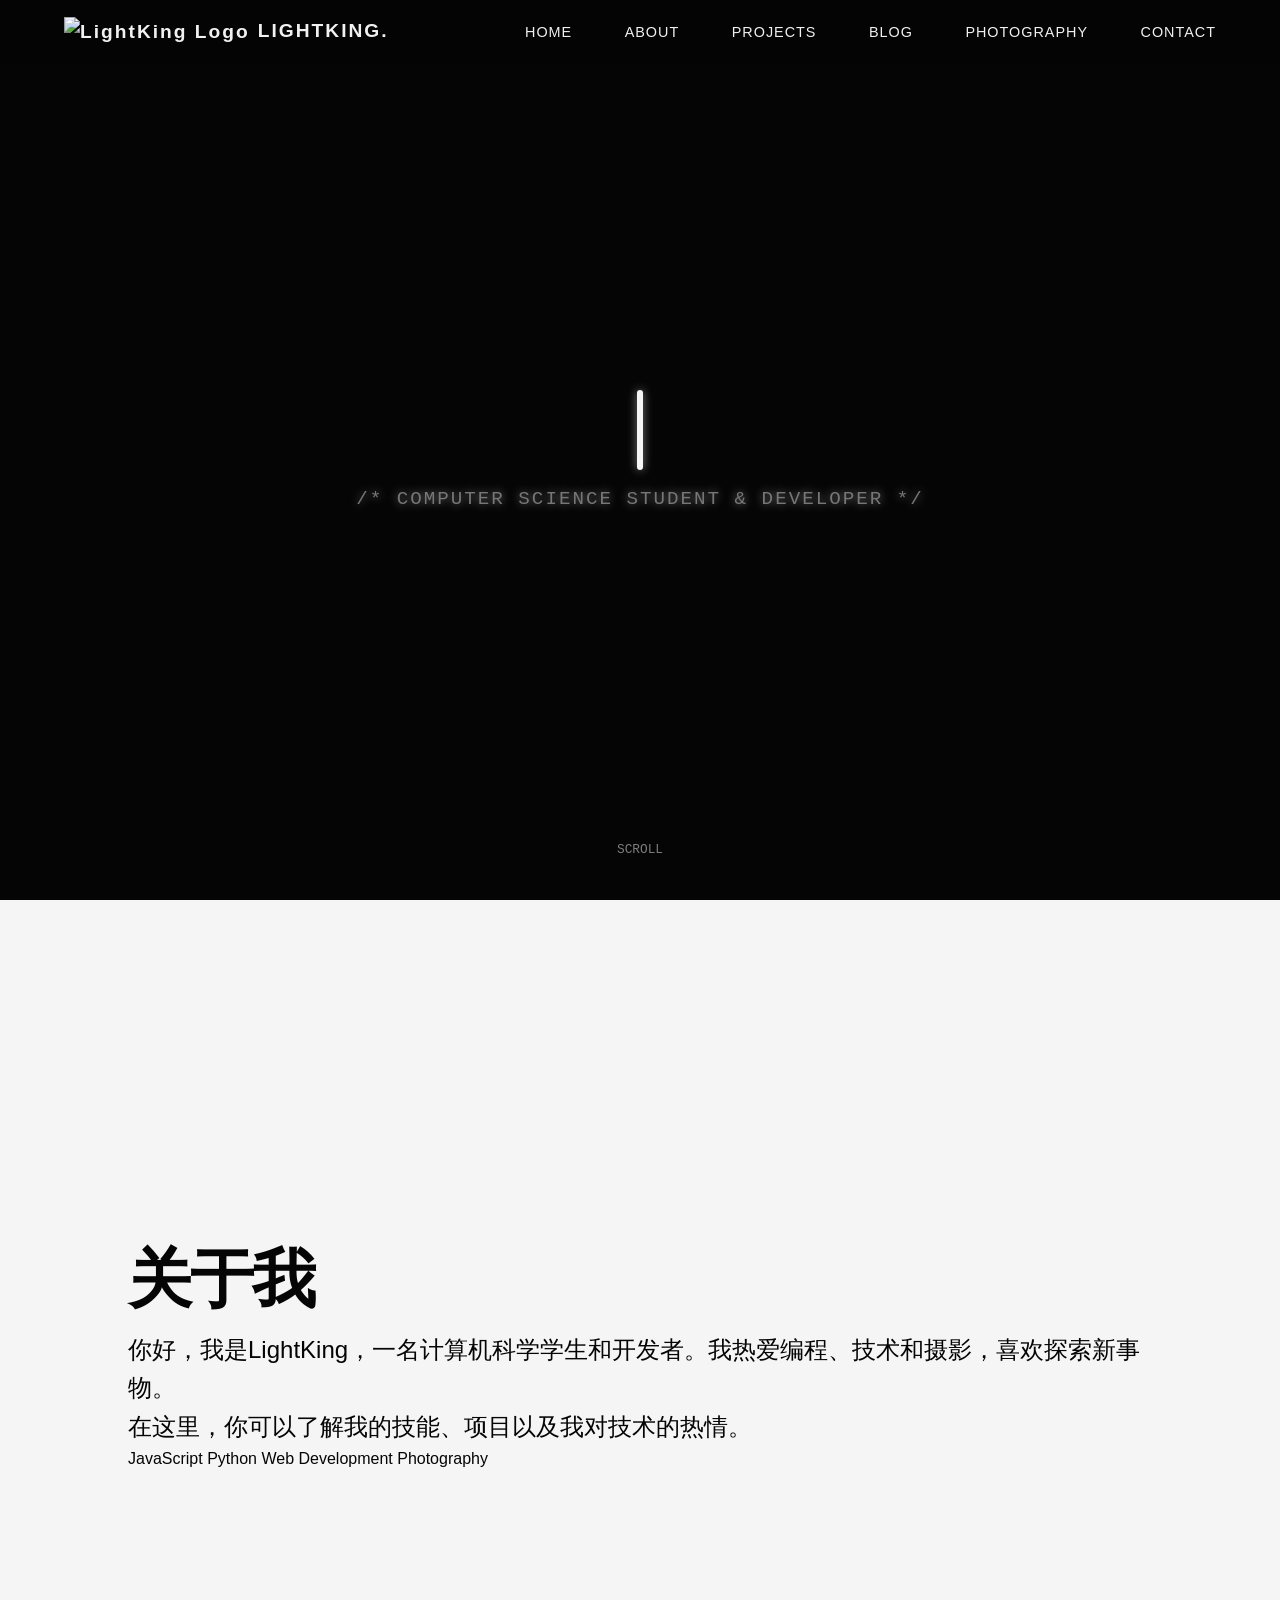
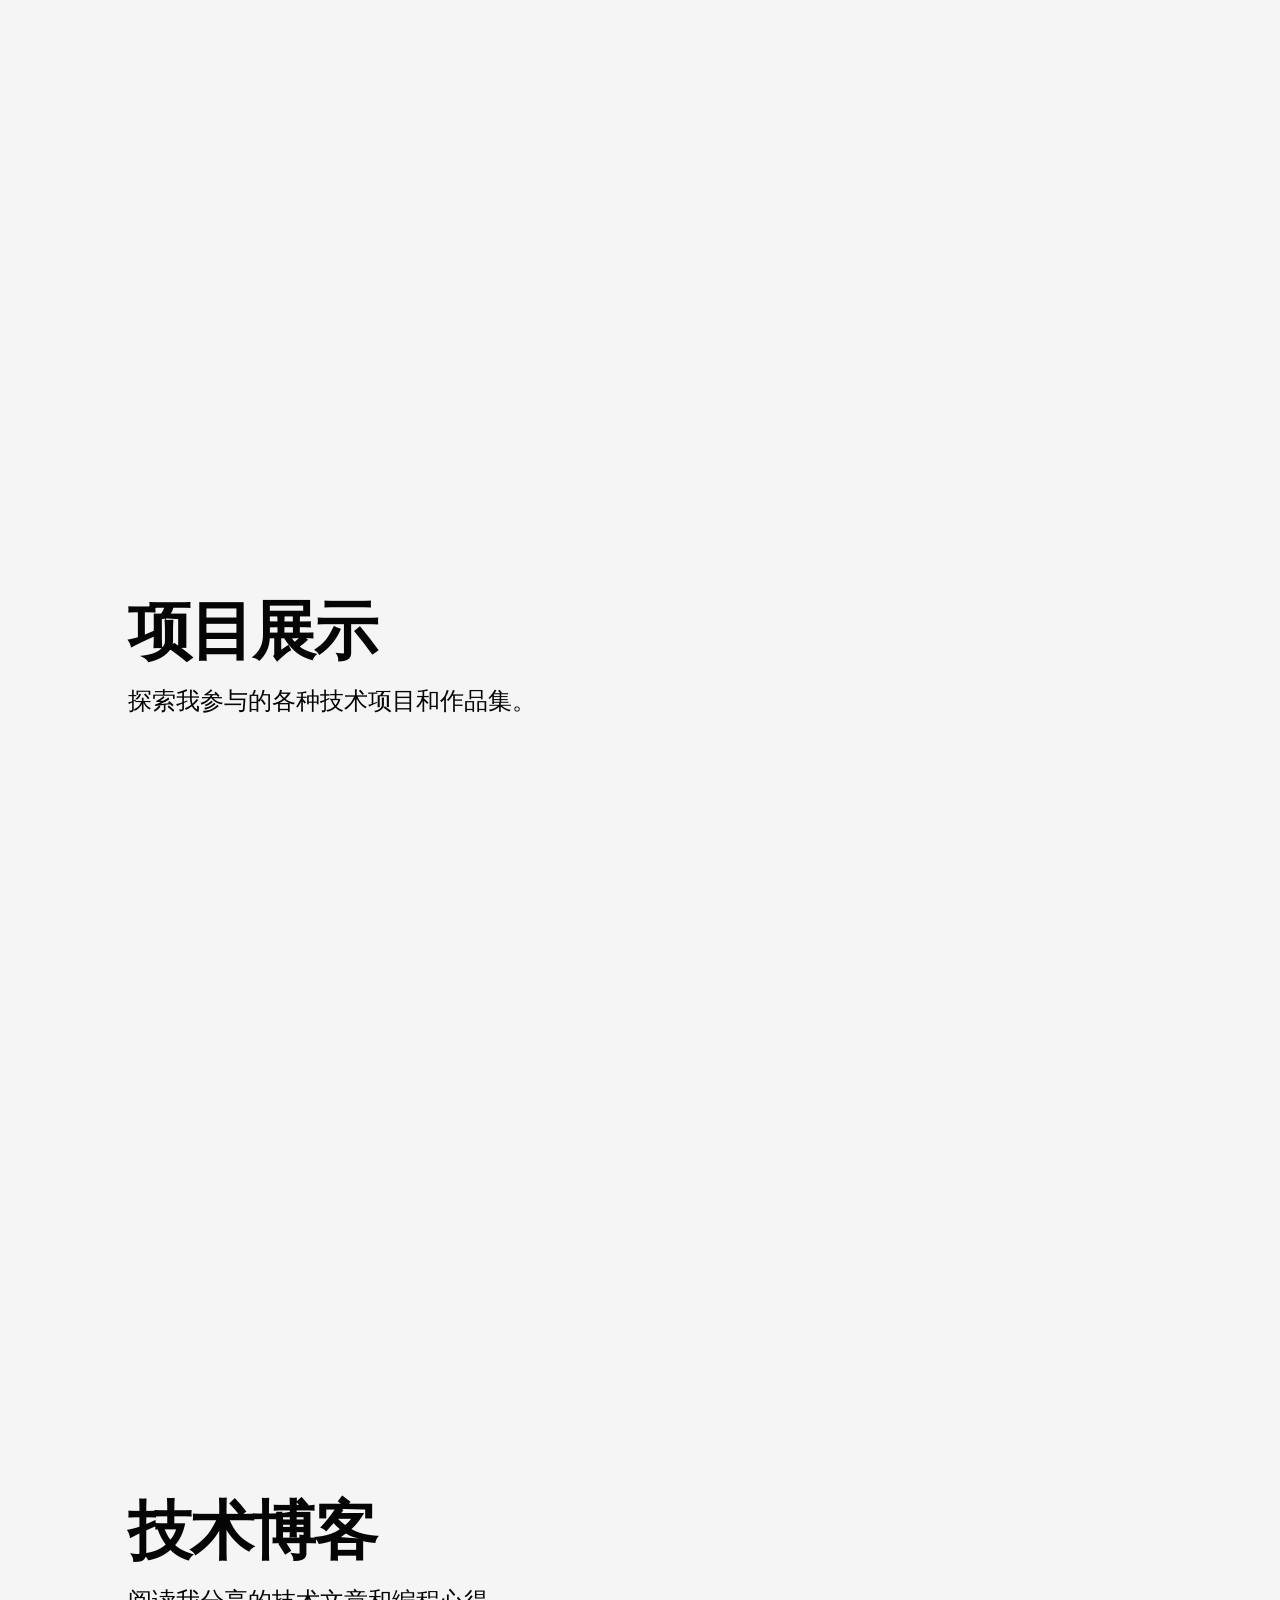
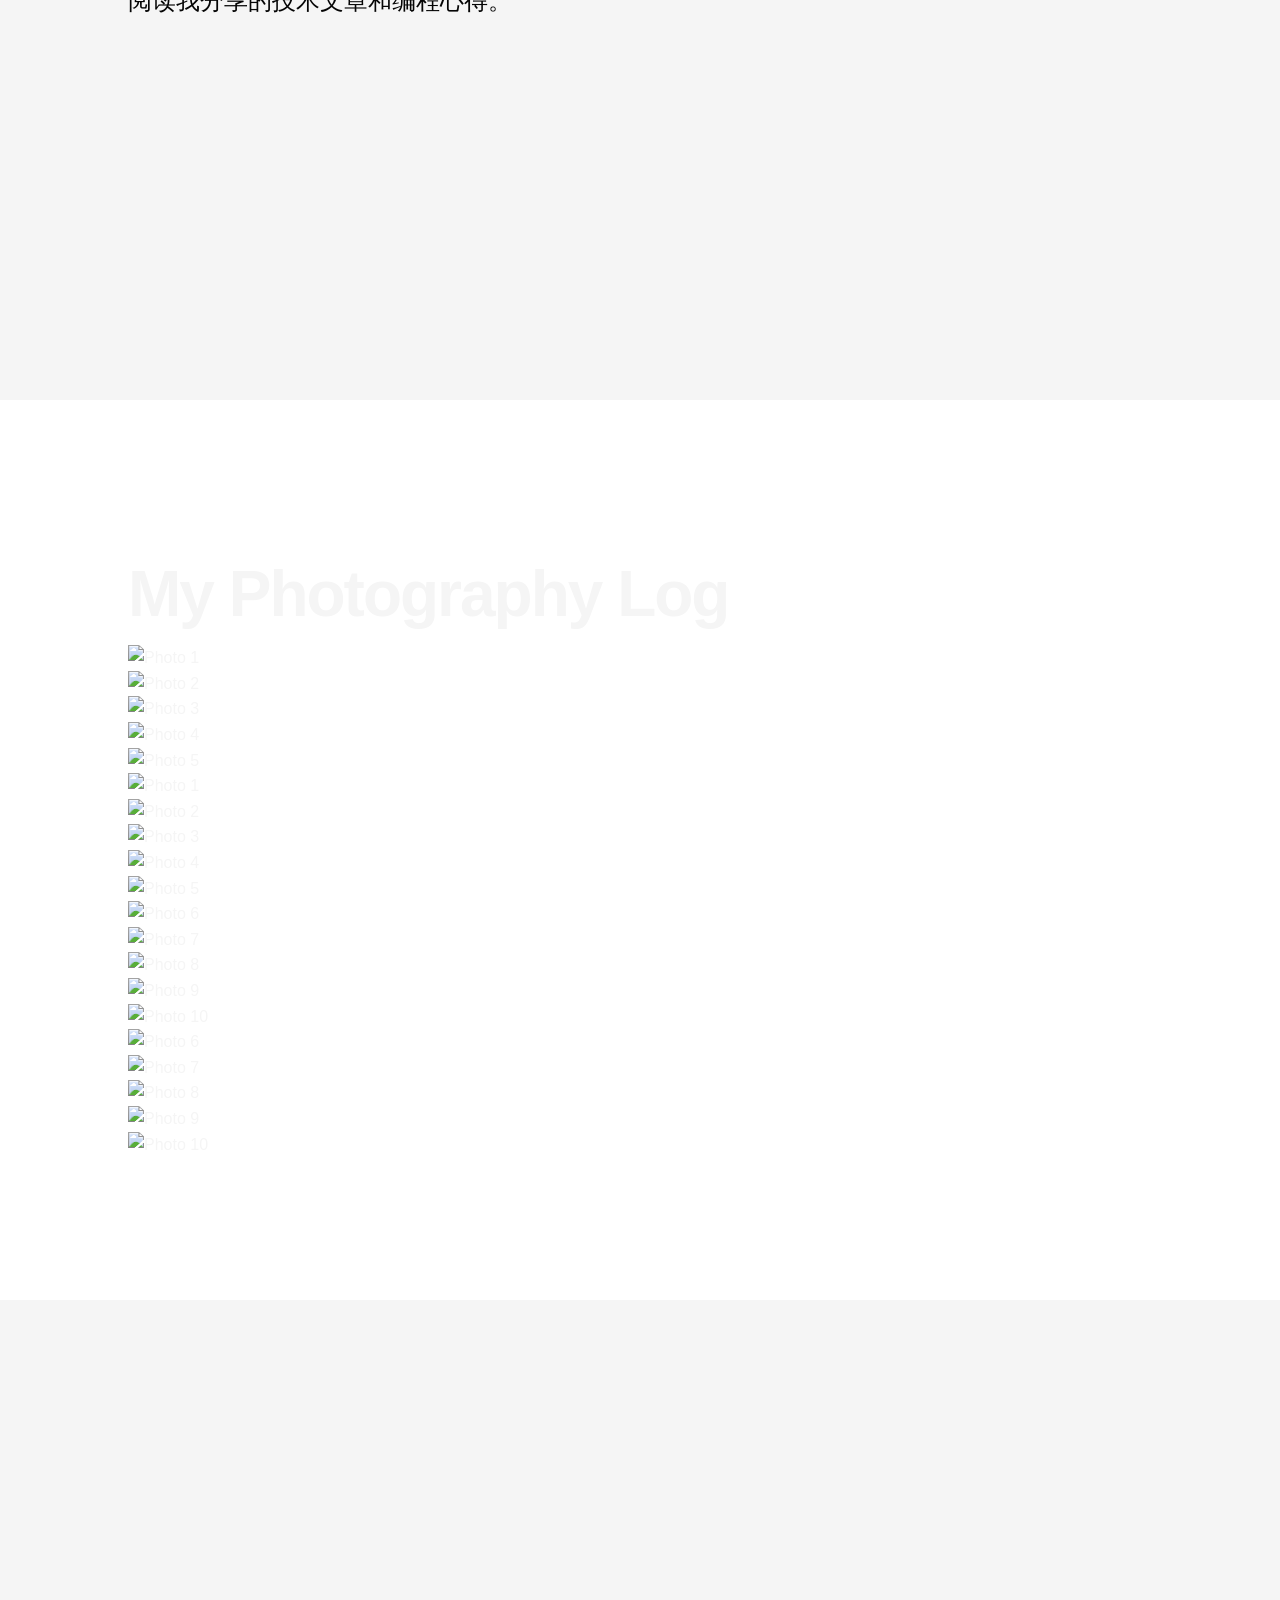
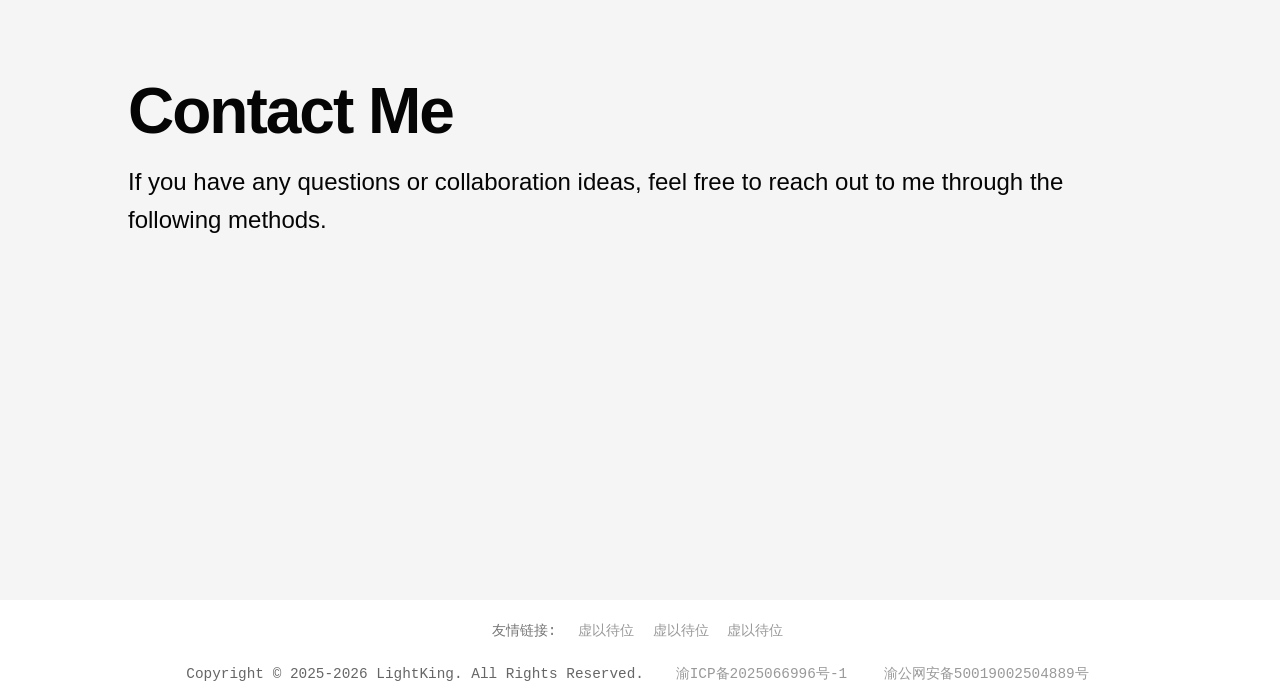
==== pages/www.lightking.me/index.html @ 62d19014 "重构CSS样式，删除body.css文件，更新footer和main样式，优化星空背景和打字机效果" ====
<!doctype html>
<html lang="zh-CN">
  <head>
    <meta charset="UTF-8" />
    <meta name="viewport" content="width=device-width, initial-scale=1.0" />
    <meta name="description" content="LightKing的小宇宙 - 探索我的作品、技术项目和个人成长历程" />
    <meta name="keywords" content="个人网站, 作品集, 技术博客, 技能展示" />
    <meta name="author" content="LightKing" />

    <!-- 引入GSAP库及TextPlugin -->
    <script src="https://cdn.jsdelivr.net/npm/gsap@3.12.5/dist/gsap.min.js"></script>
    <script src="https://cdn.jsdelivr.net/npm/gsap@3.12.5/dist/TextPlugin.min.js"></script>

    <!-- 提供多种格式的网站图标 -->
    <link rel="icon" type="image/png" href="images/favicon/favicon-2kx2k.png" />
    <link rel="icon" type="image/svg+xml" href="images/favicon/favicon.svg" />
    <link rel="shortcut icon" href="images/favicon/favicon.ico" />
    <link rel="apple-touch-icon" sizes="2000x2000" href="images/favicon/LightKing-App.png" />
    <meta name="apple-mobile-web-app-title" content="LightKing" />
    <link rel="manifest" href="images/favicon/site.webmanifest" />

    <!-- 链接样式表 -->
    <link rel="stylesheet" type="text/css" href="css/main.css" />
    <link rel="stylesheet" type="text/css" href="css/star.css" />
    <link rel="stylesheet" type="text/css" href="css/type.css" />
    <link rel="stylesheet" type="text/css" href="css/gallery.css" />
    <link rel="stylesheet" type="text/css" href="css/footer.css" />

    <title>LightKing的小宇宙</title>
  </head>

  <body>
    <div class="stars" id="stars-container"></div>

    <nav id="navbar">
      <div class="logo" data-hover><img src="images/favicon/favicon.svg" alt="LightKing Logo" />LIGHTKING.</div>
      <div class="nav-links" id="nav-links">
        <a href="#Home" data-hover>Home</a>
        <a href="#about" data-hover>About</a>
        <a href="#projects" data-hover>Projects</a>
        <a href="#blog" data-hover>Blog</a>
        <a href="#gallery" data-hover>Photography</a>
        <a href="#contact" data-hover>Contact</a>
      </div>

      <button class="menu-toggle" aria-expanded="false" aria-controls="nav-links">
        <span class="hamburger-line"></span>
        <span class="hamburger-line"></span>
        <span class="hamburger-line"></span>
      </button>
    </nav>

    <section id="Home" class="type-body">
      <div class="typing-text-wrap">
        <div class="typing-line">
          <h1 class="typing-text-container" id="text-container">
            <span class="typing-text" id="welcome-text"></span>
          </h1>
          <span class="cursor" id="cursor"></span>
        </div>

        <p class="subtitle" id="subtitle">/* Computer Science Student & Developer */</p>
      </div>
      <div class="scroll-indicator">SCROLL</div>
    </section>

    <section class="body-section" id="about">
      <h2>关于我</h2>
      <p>你好，我是LightKing，一名计算机科学学生和开发者。我热爱编程、技术和摄影，喜欢探索新事物。</p>
      <p>在这里，你可以了解我的技能、项目以及我对技术的热情。</p>
      <div class="skills">
        <span class="skill">JavaScript</span>
        <span class="skill">Python</span>
        <span class="skill">Web Development</span>
        <span class="skill">Photography</span>
      </div>
    </section>

    <section class="body-section" id="projects">
      <h2>项目展示</h2>
      <p>探索我参与的各种技术项目和作品集。</p>
    </section>

    <section class="body-section" id="blog">
      <h2>技术博客</h2>
      <p>阅读我分享的技术文章和编程心得。</p>
    </section>

    <section id="gallery">
      <h2>My Photography Log</h2>

      <div class="gallery-wrapper">
        <div class="gallery-row gallery-track-1">
          <div class="gallery-item"><img src="images/photo/photo1.JPG" alt="Photo 1" /></div>
          <div class="gallery-item"><img src="images/photo/photo2.JPG" alt="Photo 2" /></div>
          <div class="gallery-item"><img src="images/photo/photo3.JPG" alt="Photo 3" /></div>
          <div class="gallery-item"><img src="images/photo/photo4.JPG" alt="Photo 4" /></div>
          <div class="gallery-item"><img src="images/photo/photo5.JPG" alt="Photo 5" /></div>

          <div class="gallery-item"><img src="images/photo/photo1.JPG" alt="Photo 1" /></div>
          <div class="gallery-item"><img src="images/photo/photo2.JPG" alt="Photo 2" /></div>
          <div class="gallery-item"><img src="images/photo/photo3.JPG" alt="Photo 3" /></div>
          <div class="gallery-item"><img src="images/photo/photo4.JPG" alt="Photo 4" /></div>
          <div class="gallery-item"><img src="images/photo/photo5.JPG" alt="Photo 5" /></div>
        </div>

        <div class="gallery-row gallery-track-2">
          <div class="gallery-item"><img src="images/photo/photo6.JPG" alt="Photo 6" /></div>
          <div class="gallery-item"><img src="images/photo/photo7.JPG" alt="Photo 7" /></div>
          <div class="gallery-item"><img src="images/photo/photo8.JPG" alt="Photo 8" /></div>
          <div class="gallery-item"><img src="images/photo/photo9.JPG" alt="Photo 9" /></div>
          <div class="gallery-item"><img src="images/photo/photo10.JPG" alt="Photo 10" /></div>

          <div class="gallery-item"><img src="images/photo/photo6.JPG" alt="Photo 6" /></div>
          <div class="gallery-item"><img src="images/photo/photo7.JPG" alt="Photo 7" /></div>
          <div class="gallery-item"><img src="images/photo/photo8.JPG" alt="Photo 8" /></div>
          <div class="gallery-item"><img src="images/photo/photo9.JPG" alt="Photo 9" /></div>
          <div class="gallery-item"><img src="images/photo/photo10.JPG" alt="Photo 10" /></div>
        </div>
      </div>
    </section>

    <section class="body-section" id="contact">
      <h2>Contact Me</h2>
      <p>If you have any questions or collaboration ideas, feel free to reach out to me through the following methods.</p>
    </section>

    <footer>
      <div class="footer-links-group">
        <span class="footer-label">友情链接:</span>
        <a href="#" target="_blank">虚以待位</a>
        <a href="#" target="_blank">虚以待位</a>
        <a href="#" target="_blank">虚以待位</a>
      </div>

      <div class="legal-info">
        <span>Copyright ©️ 2025-2026 LightKing. All Rights Reserved.</span>
        <a href="https://beian.miit.gov.cn/" target="_blank"><img src="images/icon/ICP.png" />渝ICP备2025066996号-1</a>
        <a href="http://www.beian.gov.cn/portal/registerSystemInfo?recordcode=50019002504889" target="_blank"><img src="images/icon/MPS.png" />渝公网安备50019002504889号</a>
      </div>
    </footer>

    <!-- 脚本 -->
    <script src="js/nav.js"></script>
    <script src="js/star.js"></script>
    <script src="js/type.js"></script>
    <script src="js/gallery.js"></script>
  </body>
</html>
---- pages/www.lightking.me/css/main.css ----
@font-face {
    font-family: 'JetBrains Mono';
    /* 使用你在 CSS 变量中定义的名称 */
    src: url('../font/JetBrainsMono-Regular.ttf') format('truetype');
    /* 可添加更多格式以提高兼容性 */
    font-weight: 400;
    /* 匹配 CSS 中使用的字重 */
    font-style: normal;
    font-display: swap;
    /* 推荐：确保在加载时显示备用字体 */
}

:root {
    --color-dark: #050505;
    --color-light: #f5f5f5;
    --color-light-hover: rgba(255, 255, 255, 0.5);
    --font-sans: "Inter", sans-serif;
    --font-mono: "JetBrains Mono", monospace;
}

* {
    margin: 0;
    padding: 0;
    box-sizing: border-box;
    scroll-behavior: smooth;
}

body {
    font-family: var(--font-sans);
    color: var(--color-light);
    overflow-x: hidden;
    line-height: 1.6;
    scroll-behavior: smooth;
    -webkit-user-select: none;
    -ms-user-select: none;
    user-select: none;
}

a {
    color: var(--color-light);
    text-decoration: none;
    transition: color 0.3s;
}

section {
    padding: 10vh 10vw;
    min-height: 100vh;
    display: flex;
    flex-direction: column;
    justify-content: center;
}

.body-section {
    background-color: var(--color-light);
    color: var(--color-dark);
}

h2 {
    font-size: clamp(2.5rem, 5vw, 5rem);
    font-weight: 700;
    letter-spacing: -2px;
}

p {
    font-size: 1.5rem;
}


/* --- 导航栏 --- */
nav {
    position: fixed;
    top: 0;
    width: 100%;
    height: 50px;
    padding: 2rem 4rem;
    display: flex;
    justify-content: space-between;
    align-items: center;
    z-index: 1000;
    backdrop-filter: blur(5000px);
    mix-blend-mode: difference;
    transition: all 0.4s ease;
}

.logo {
    font-size: 1.2rem;
    font-weight: 700;
    letter-spacing: 2px;
}

.logo img {
    height: 40px;
    width: 40px;
    vertical-align: middle;
    margin-right: 8px;
}

.nav-links a {
    text-decoration: none;
    margin-left: 3rem;
    font-family: sans-serif;
    font-size: 0.9rem;
    font-weight: 400;
    text-transform: uppercase;
    letter-spacing: 1px;
    position: relative;
}

.nav-links a::after {
    content: '';
    position: absolute;
    bottom: -5px;
    left: 0;
    width: 100%;
    height: 2px;
    background-color: var(--color-light);
    transform: scaleX(0);
    transition: transform 0.3s ease-out;
    transform-origin: center;
}

.nav-links a:hover::after {
    transform: scaleX(1);
}

.nav-links a:hover {
    text-shadow: 0 0 10px var(--color-light-hover);
    color: var(--color-light);
}

.menu-toggle {
    display: none;
    /* 默认隐藏 */
    background: none;
    border: none;
    cursor: pointer;
    z-index: 1001;
    /* 确保在菜单之上 */
}

.hamburger-line {
    display: block;
    width: 25px;
    height: 3px;
    margin: 5px 0;
    background-color: var(--color-light);
    /* 亮色线条 */
    transition: transform 0.3s ease, opacity 0.3s ease;
}

/* --- 响应式布局：手机视图 (屏幕宽度 <= 768px) --- */
@media (max-width: 768px) {

    /* 1. 显示切换按钮 */
    .menu-toggle {
        display: block;
        /* 在 mix-blend-mode: difference 下，按钮颜色会自适应 */
        color: var(--color-light);
    }

    .nav-links {
        position: fixed;
        mix-blend-mode: normal;
        top: 64px;
        left: 0;
        width: 100%;
        height: calc(100vh - 50px);
        background-color: var(--color-dark);


        /* 3. 居中对齐：实现所有链接块垂直水平居中 */
        flex-direction: column;
        justify-content: center;
        /* 垂直居中 */
        align-items: center;
        /* 水平居中 */

        /* 提高 Z-index，确保它覆盖所有页面内容 */
        z-index: 999;

        /* 保持隐藏/显示过渡 */
        visibility: hidden;
        opacity: 0;
        transition: opacity 0.4s ease, visibility 0.4s;

        padding: 0;
    }

    .nav-links.active {
        visibility: visible;
        opacity: 1;
    }

    /* 4. 链接自身样式调整：各自一行，水平居中，文字右对齐 */
    .nav-links a {
        display: block;
        /* 确保链接占据整行空间 */
        margin: 20px auto;
        /* 自动边距实现链接块水平居中 */
        font-size: 1.5rem;

        /* 在纯黑背景下，文字颜色应为 --color-light */
        color: var(--color-light);

        /* 5. 宽度控制：限制链接区域最大宽度 */
        max-width: 400px;
        /* 限制链接区域最大宽度 */
        width: 80%;

        /* 6. 文字右对齐 */
        text-align: right;
    }

    /* 汉堡按钮颜色确保在深色菜单背景上可见 */
    .menu-toggle.active .hamburger-line {
        background-color: var(--color-light);
    }

    /* 5. 汉堡图标动画：变成 'X' */
    .menu-toggle.active .hamburger-line:nth-child(2) {
        opacity: 0;
    }

    .menu-toggle.active .hamburger-line:nth-child(1) {
        transform: translateY(8px) rotate(45deg);
    }

    .menu-toggle.active .hamburger-line:nth-child(3) {
        transform: translateY(-8px) rotate(-45deg);
    }
}
---- pages/www.lightking.me/css/star.css ----
/* --- 星空背景样式 --- */
.stars {
    position: fixed;
    /* 固定在视口，不随滚动条移动 */
    top: 0;
    left: 0;
    width: 100%;
    height: 100%;
    pointer-events: none;
    /* 让鼠标事件穿透星星，不影响点击下方内容 */
    z-index: -1;
    /* 确保在所有页面内容之下 */
    background: var(--color-dark);
    /* 或者您希望的背景颜色 */
}

.star {
    position: absolute;
    background-color: var(--color-light);
    /* 星星颜色 */
    border-radius: 50%;
    /* 圆形 */
    opacity: 0;
    /* 初始隐藏 */
    animation: twinkle 3s infinite ease-in-out alternate;
    /* 闪烁动画 */
}

@keyframes twinkle {
    0% {
        opacity: 0;
        transform: scale(0.5);
    }

    50% {
        opacity: 1;
        transform: scale(1);
    }

    100% {
        opacity: 0;
        transform: scale(0.5);
    }
}
---- pages/www.lightking.me/css/type.css ----
.type-body {
    color: var(--color-light);
    font-family: var(--font-mono);
    display: flex;
    justify-content: center;
    align-items: center;
    min-height: 100vh;
    margin: 0;
    overflow: hidden;
    flex-direction: column;
}

.typing-text-wrap {
    /* 关键：设置相对定位，允许文本居中 */
    position: relative;
    text-align: center;
}

.typing-line {
    display: flex;
    justify-content: center;
    /* 使文本和光标的整体块居中 */
    align-items: center;
    /* 垂直居中对齐文本和光标 */
    white-space: nowrap;
    /* 确保不换行 */
}

/* 文本容器：关键样式 */
.typing-text-container {
    display: block;
    /* 确保在 flex 容器内行为正确 */
    overflow: hidden;
    /* white-space: nowrap; 移动到 .typing-line */
    min-height: 5.5rem;
    will-change: width;
    width: 0;
    /* 初始宽度为 0 */
}

.typing-text {
    font-size: clamp(2.5rem, 5vw, 5rem);
    font-weight: 700;
    display: inline;
    background-position: 0 0, 0 0;
    text-shadow: 0 0 10px var(--color-light-hover);
}


.cursor {
    border-radius: 10px;
    display: inline-block;
    width: 6px;
    height: 5rem;
    background-color: var(--color-light);
    vertical-align: middle;
    box-shadow: 0 0 10px var(--color-light-hover);
}

.subtitle {
    font-size: 1.2rem;
    letter-spacing: 2px;
    text-transform: uppercase;
    margin-top: 10px;
    color: #777;
    text-shadow: 0 0 10px var(--color-light-hover);
}

.scroll-indicator {
    position: absolute;
    bottom: 40px;
    font-size: 0.8rem;
    opacity: 0.5;
    animation: fadeUp 2s infinite;
}

@keyframes fadeUp {

    0%,
    100% {
        transform: translateY(0);
        opacity: 0.5;
    }

    50% {
        transform: translateY(10px);
        opacity: 0.2;
    }
}

/* --- type.css 响应式调整 --- */

/* Tablet (屏幕宽度 <= 1024px) */
@media (max-width: 1024px) {

    /* 主标题字体大小调整：clamp 的最大值变小 */
    .typing-text {
        font-size: clamp(2rem, 5vw, 4rem);
    }

    /* 副标题调整 */
    .subtitle {
        font-size: 1.1rem;
        letter-spacing: 4px;
    }

    /* 光标高度调整 */
    .cursor {
        height: 4rem;
    }

    /* 容器最小高度调整 */
    .typing-text-container {
        min-height: 4.5rem;
    }
}

/* Mobile (屏幕宽度 <= 768px) */
@media (max-width: 768px) {

    /* 主标题字体大小调整 */
    .typing-text {
        font-size: clamp(1.8rem, 8vw, 3rem);
        letter-spacing: -1px;
    }

    /* 副标题进一步调整 */
    .subtitle {
        font-size: 0.9rem;
        letter-spacing: 3px;
        margin-top: 5px;
    }

    /* 光标高度调整 */
    .cursor {
        width: 4px;
        height: 3rem;
    }

    /* 容器最小高度调整 */
    .typing-text-container {
        min-height: 3.5rem;
    }
}
---- pages/www.lightking.me/css/footer.css ----
footer {
    mix-blend-mode: difference;
    text-align: center;
    padding-top: 20px;
    font-size: 0.9rem;
    color: #666;
    /* 统一颜色 */
    font-family: var(--font-mono);
}

footer img {
    width: 14px;
    height: 16px;
    padding-bottom: 2px;
    vertical-align: middle;
    margin-right: 4px;

}

.footer-links-group {
    margin-bottom: 10px;
}

/* 链接之间的间距，保持简洁 */
.footer-links-group a,
.legal-info a {
    margin: 0 5px;
    color: #999;
    text-decoration: none;
    transition: color 0.3s;
}

.footer-links-group a:hover,
.legal-info a:hover {
    color: var(--color-light);
    text-decoration: underline;
}

/* 标签文字与链接的间距 */
.footer-links-group .footer-label {
    margin-right: 8px;
    color: #777;
}

/* 备案信息与版权信息上方的间距 */
.legal-info {
    padding-top: 10px;
    padding-bottom: 10px;
}

/* --- footer.css 响应式调整 --- */

/* Tablet (屏幕宽度 <= 1024px) */
@media (max-width: 1024px) {
    footer {
        font-size: 0.85rem;
    }

    .footer-links-group a,
    .legal-info a {
        margin: 0 4px;
    }
}

/* Mobile (屏幕宽度 <= 768px) */
@media (max-width: 768px) {
    footer {
        padding-top: 10px;
        font-size: 0.8rem;
    }

    /* 链接分组居中并堆叠，提高可点击性 */
    .footer-links-group,
    .legal-info {
        display: flex;
        flex-direction: column;
        align-items: center;
    }

    /* 增加垂直间距 */
    .footer-links-group a,
    .legal-info a {
        margin: 5px 0;
    }

    .legal-info {
        padding-top: 5px;
        padding-bottom: 5px;
    }
}
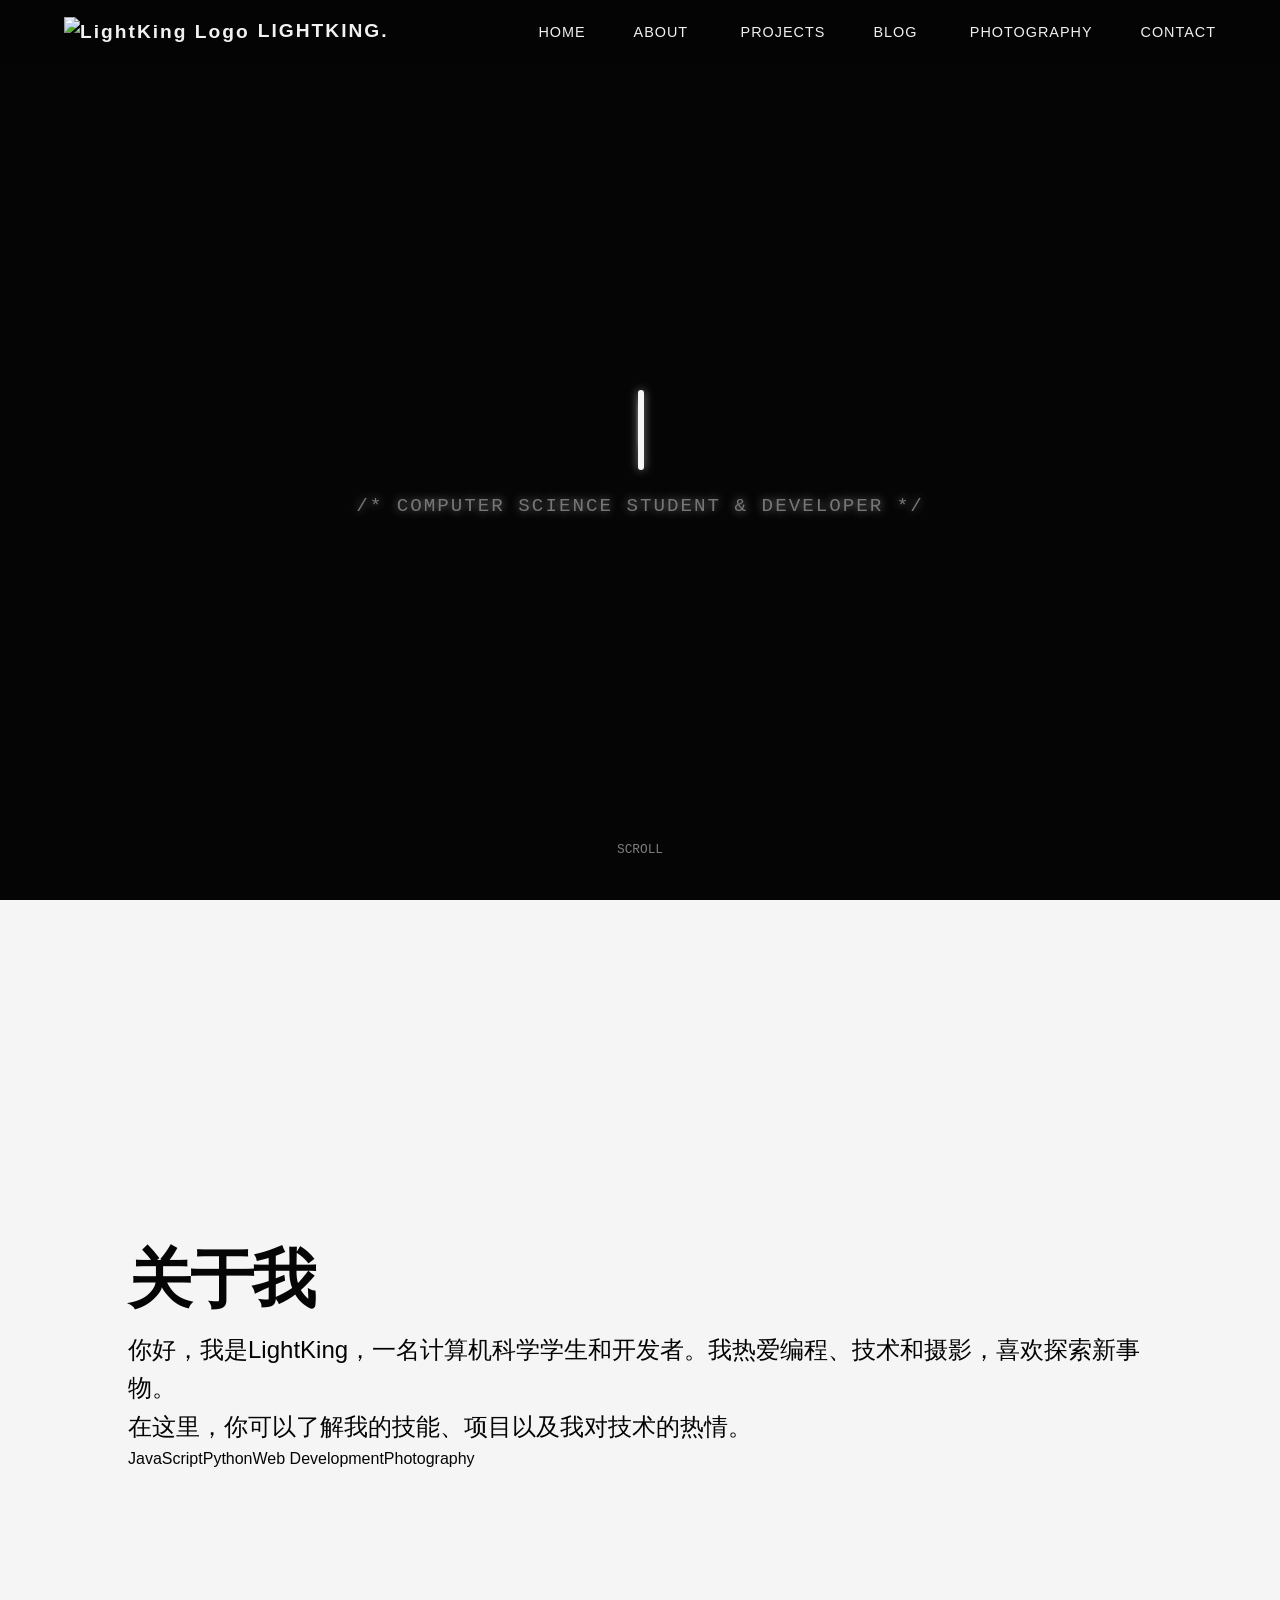
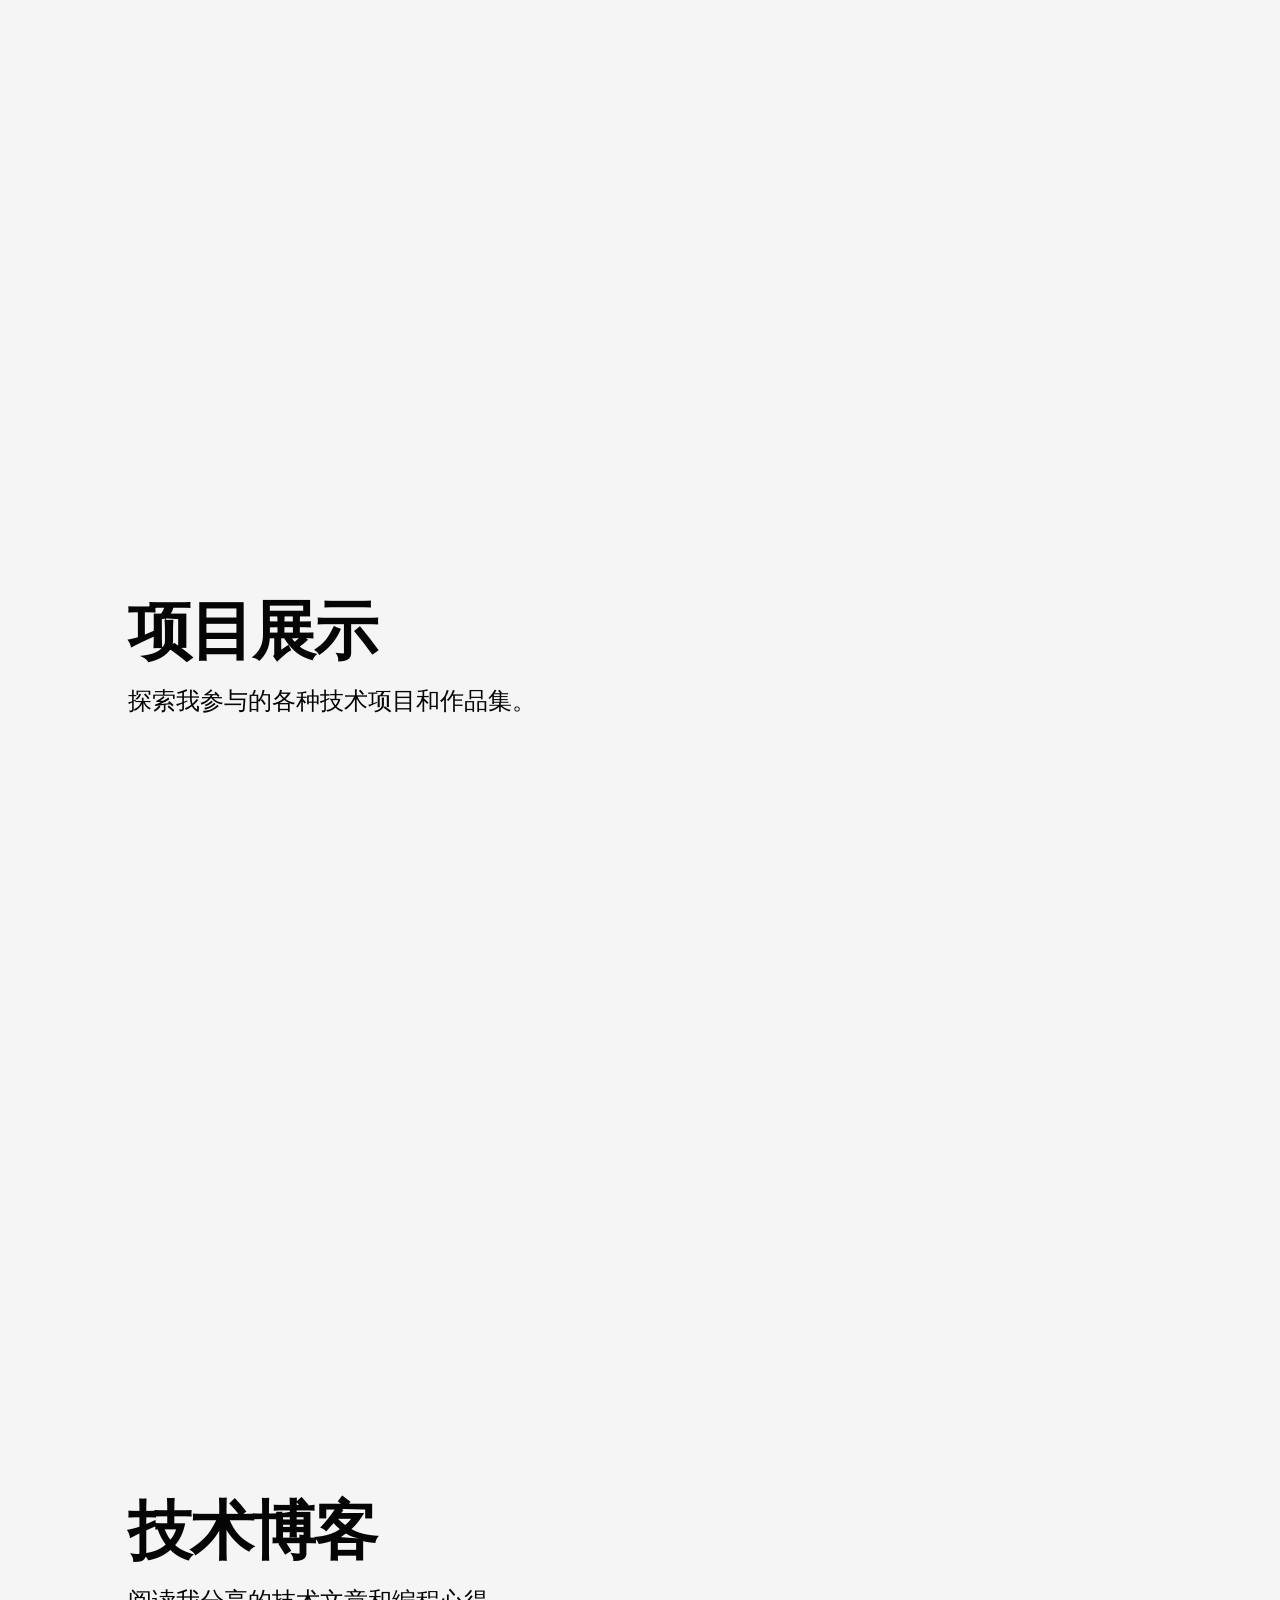
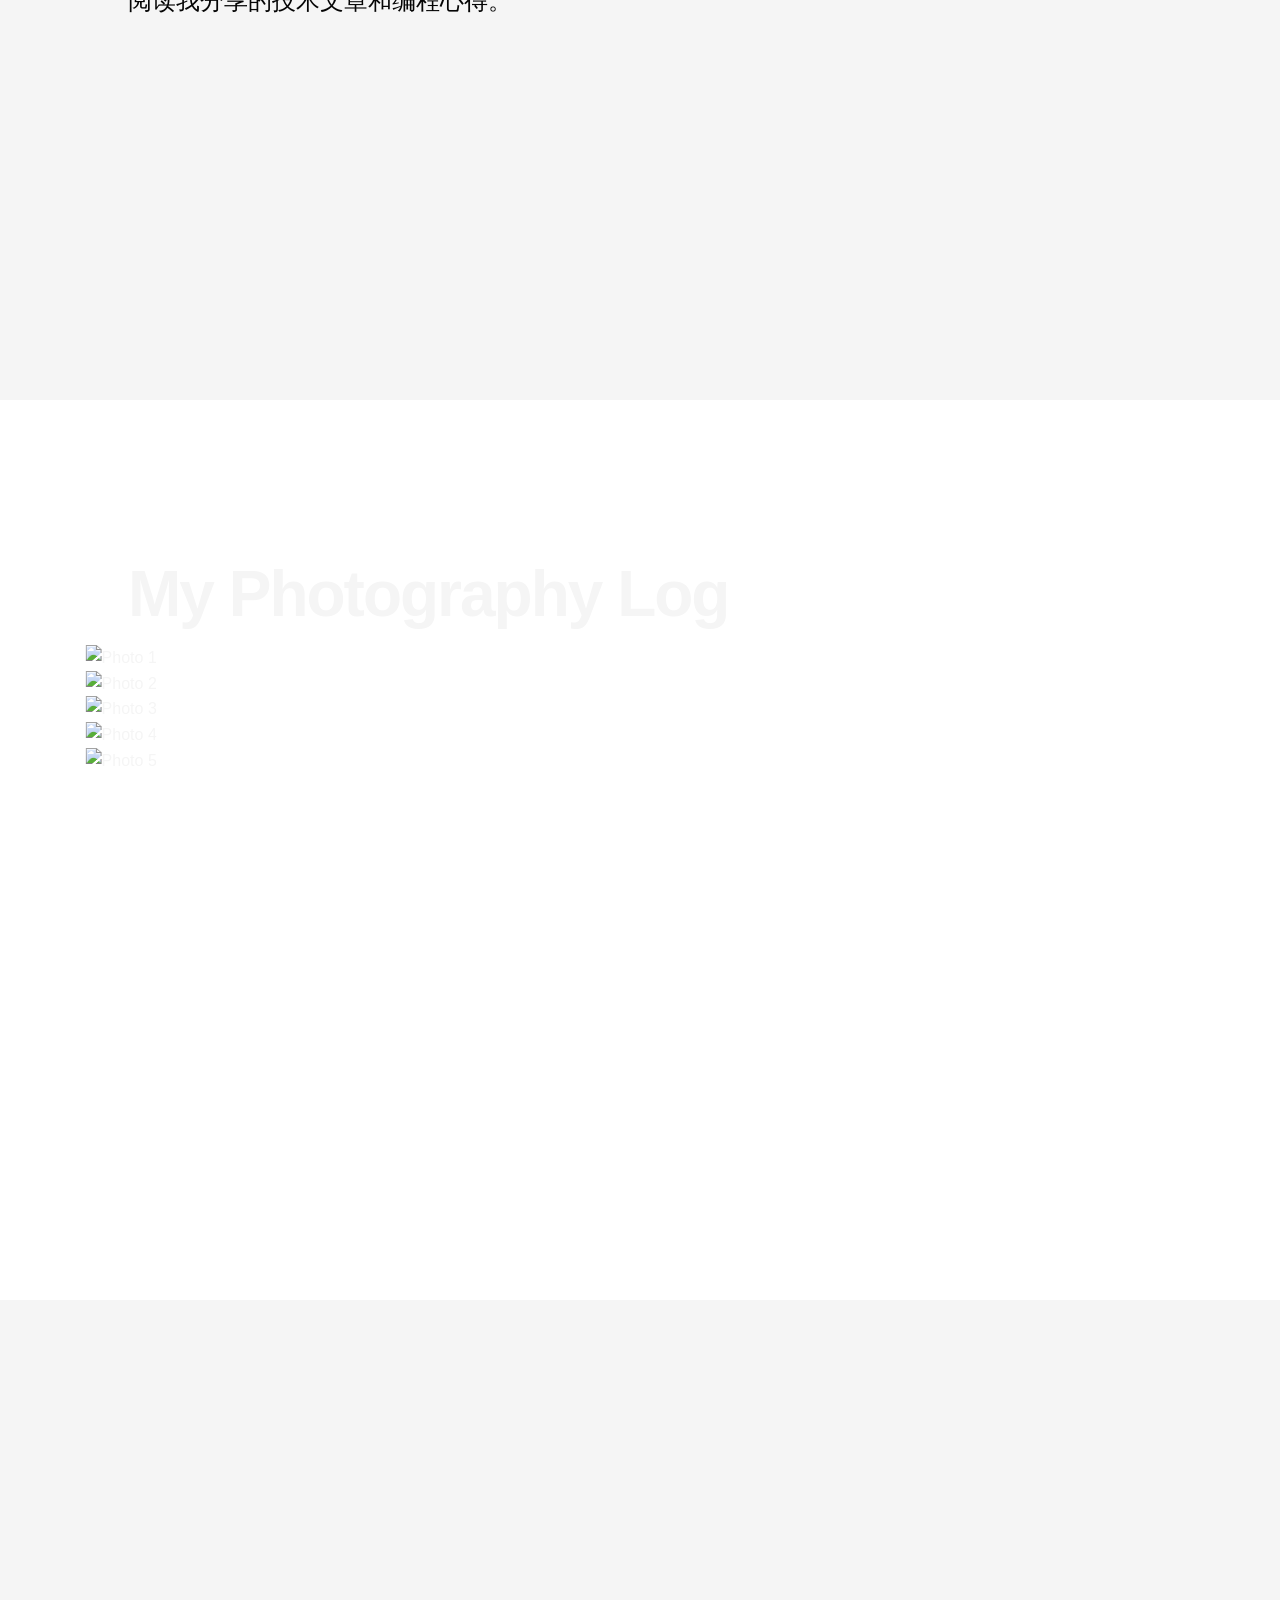
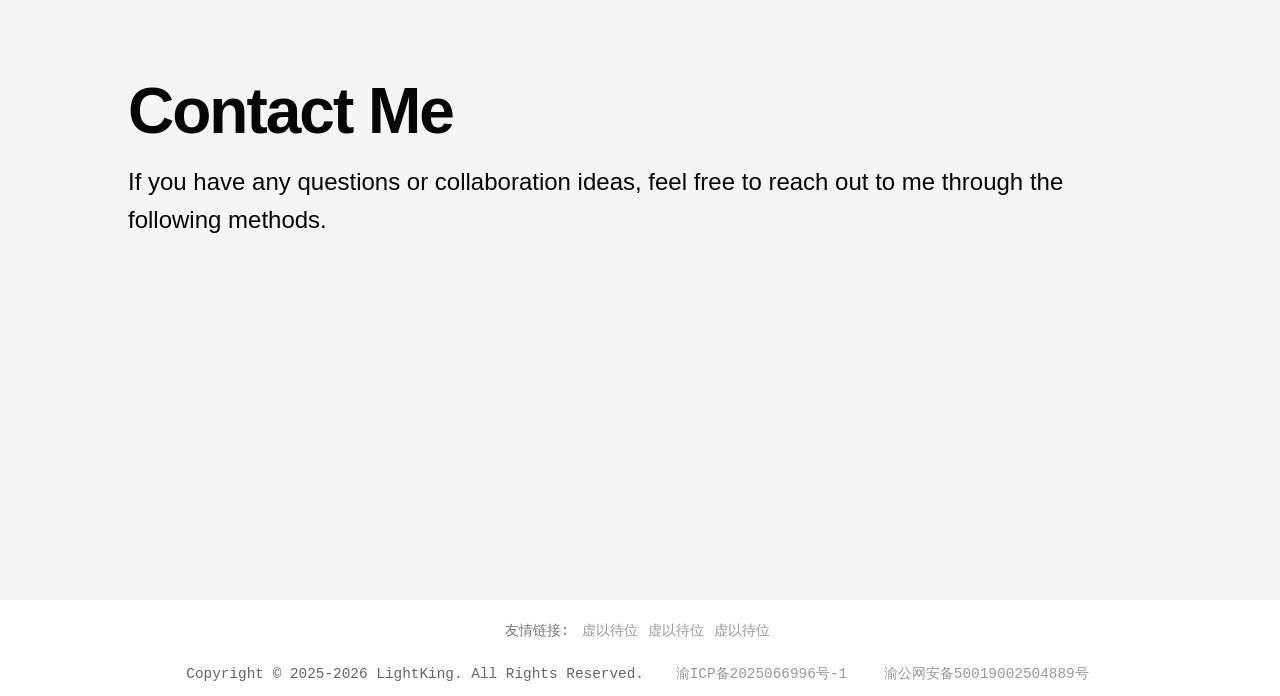
==== commit eeb69c7e: "refactor: preserve pages and remove inline scripts" ====
--- a/pages/www.lightking.me/index.html
+++ b/pages/www.lightking.me/index.html
@@ -6,144 +6,64 @@
     <meta name="description" content="LightKing的小宇宙 - 探索我的作品、技术项目和个人成长历程" />
     <meta name="keywords" content="个人网站, 作品集, 技术博客, 技能展示" />
     <meta name="author" content="LightKing" />
-
-    <!-- 引入GSAP库及TextPlugin -->
-    <script src="https://cdn.jsdelivr.net/npm/gsap@3.12.5/dist/gsap.min.js"></script>
-    <script src="https://cdn.jsdelivr.net/npm/gsap@3.12.5/dist/TextPlugin.min.js"></script>
-
-    <!-- 提供多种格式的网站图标 -->
     <link rel="icon" type="image/png" href="images/favicon/favicon-2kx2k.png" />
     <link rel="icon" type="image/svg+xml" href="images/favicon/favicon.svg" />
     <link rel="shortcut icon" href="images/favicon/favicon.ico" />
     <link rel="apple-touch-icon" sizes="2000x2000" href="images/favicon/LightKing-App.png" />
     <meta name="apple-mobile-web-app-title" content="LightKing" />
     <link rel="manifest" href="images/favicon/site.webmanifest" />
-
-    <!-- 链接样式表 -->
     <link rel="stylesheet" type="text/css" href="css/main.css" />
     <link rel="stylesheet" type="text/css" href="css/star.css" />
     <link rel="stylesheet" type="text/css" href="css/type.css" />
     <link rel="stylesheet" type="text/css" href="css/gallery.css" />
     <link rel="stylesheet" type="text/css" href="css/footer.css" />
-
     <title>LightKing的小宇宙</title>
   </head>
-
   <body>
     <div class="stars" id="stars-container"></div>
-
     <nav id="navbar">
       <div class="logo" data-hover><img src="images/favicon/favicon.svg" alt="LightKing Logo" />LIGHTKING.</div>
       <div class="nav-links" id="nav-links">
-        <a href="#Home" data-hover>Home</a>
-        <a href="#about" data-hover>About</a>
-        <a href="#projects" data-hover>Projects</a>
-        <a href="#blog" data-hover>Blog</a>
-        <a href="#gallery" data-hover>Photography</a>
-        <a href="#contact" data-hover>Contact</a>
+        <a href="#Home" data-hover>Home</a><a href="#about" data-hover>About</a>
+        <a href="#projects" data-hover>Projects</a><a href="#blog" data-hover>Blog</a>
+        <a href="#gallery" data-hover>Photography</a><a href="#contact" data-hover>Contact</a>
       </div>
-
       <button class="menu-toggle" aria-expanded="false" aria-controls="nav-links">
-        <span class="hamburger-line"></span>
-        <span class="hamburger-line"></span>
-        <span class="hamburger-line"></span>
+        <span class="hamburger-line"></span><span class="hamburger-line"></span><span class="hamburger-line"></span>
       </button>
     </nav>
-
     <section id="Home" class="type-body">
-      <div class="typing-text-wrap">
-        <div class="typing-line">
-          <h1 class="typing-text-container" id="text-container">
-            <span class="typing-text" id="welcome-text"></span>
-          </h1>
-          <span class="cursor" id="cursor"></span>
-        </div>
-
-        <p class="subtitle" id="subtitle">/* Computer Science Student & Developer */</p>
-      </div>
+      <div class="typing-text-wrap"><div class="typing-line">
+        <h1 class="typing-text-container" id="text-container"><span class="typing-text" id="welcome-text"></span></h1>
+        <span class="cursor" id="cursor"></span>
+      </div><p class="subtitle" id="subtitle">/* Computer Science Student &amp; Developer */</p></div>
       <div class="scroll-indicator">SCROLL</div>
     </section>
-
     <section class="body-section" id="about">
-      <h2>关于我</h2>
-      <p>你好，我是LightKing，一名计算机科学学生和开发者。我热爱编程、技术和摄影，喜欢探索新事物。</p>
+      <h2>关于我</h2><p>你好，我是LightKing，一名计算机科学学生和开发者。我热爱编程、技术和摄影，喜欢探索新事物。</p>
       <p>在这里，你可以了解我的技能、项目以及我对技术的热情。</p>
-      <div class="skills">
-        <span class="skill">JavaScript</span>
-        <span class="skill">Python</span>
-        <span class="skill">Web Development</span>
-        <span class="skill">Photography</span>
+      <div class="skills"><span class="skill">JavaScript</span><span class="skill">Python</span><span class="skill">Web Development</span><span class="skill">Photography</span></div>
+    </section>
+    <section class="body-section" id="projects"><h2>项目展示</h2><p>探索我参与的各种技术项目和作品集。</p></section>
+    <section class="body-section" id="blog"><h2>技术博客</h2><p>阅读我分享的技术文章和编程心得。</p></section>
+    <section id="gallery"><h2>My Photography Log</h2><div class="gallery-wrapper">
+      <div class="gallery-row gallery-track-1">
+        <div class="gallery-item"><img src="images/photo/photo1.JPG" alt="Photo 1" loading="lazy" /></div><div class="gallery-item"><img src="images/photo/photo2.JPG" alt="Photo 2" loading="lazy" /></div><div class="gallery-item"><img src="images/photo/photo3.JPG" alt="Photo 3" loading="lazy" /></div><div class="gallery-item"><img src="images/photo/photo4.JPG" alt="Photo 4" loading="lazy" /></div><div class="gallery-item"><img src="images/photo/photo5.JPG" alt="Photo 5" loading="lazy" /></div>
+        <div class="gallery-item"><img src="images/photo/photo1.JPG" alt="" loading="lazy" /></div><div class="gallery-item"><img src="images/photo/photo2.JPG" alt="" loading="lazy" /></div><div class="gallery-item"><img src="images/photo/photo3.JPG" alt="" loading="lazy" /></div><div class="gallery-item"><img src="images/photo/photo4.JPG" alt="" loading="lazy" /></div><div class="gallery-item"><img src="images/photo/photo5.JPG" alt="" loading="lazy" /></div>
       </div>
-    </section>
-
-    <section class="body-section" id="projects">
-      <h2>项目展示</h2>
-      <p>探索我参与的各种技术项目和作品集。</p>
-    </section>
-
-    <section class="body-section" id="blog">
-      <h2>技术博客</h2>
-      <p>阅读我分享的技术文章和编程心得。</p>
-    </section>
-
-    <section id="gallery">
-      <h2>My Photography Log</h2>
-
-      <div class="gallery-wrapper">
-        <div class="gallery-row gallery-track-1">
-          <div class="gallery-item"><img src="images/photo/photo1.JPG" alt="Photo 1" /></div>
-          <div class="gallery-item"><img src="images/photo/photo2.JPG" alt="Photo 2" /></div>
-          <div class="gallery-item"><img src="images/photo/photo3.JPG" alt="Photo 3" /></div>
-          <div class="gallery-item"><img src="images/photo/photo4.JPG" alt="Photo 4" /></div>
-          <div class="gallery-item"><img src="images/photo/photo5.JPG" alt="Photo 5" /></div>
-
-          <div class="gallery-item"><img src="images/photo/photo1.JPG" alt="Photo 1" /></div>
-          <div class="gallery-item"><img src="images/photo/photo2.JPG" alt="Photo 2" /></div>
-          <div class="gallery-item"><img src="images/photo/photo3.JPG" alt="Photo 3" /></div>
-          <div class="gallery-item"><img src="images/photo/photo4.JPG" alt="Photo 4" /></div>
-          <div class="gallery-item"><img src="images/photo/photo5.JPG" alt="Photo 5" /></div>
-        </div>
-
-        <div class="gallery-row gallery-track-2">
-          <div class="gallery-item"><img src="images/photo/photo6.JPG" alt="Photo 6" /></div>
-          <div class="gallery-item"><img src="images/photo/photo7.JPG" alt="Photo 7" /></div>
-          <div class="gallery-item"><img src="images/photo/photo8.JPG" alt="Photo 8" /></div>
-          <div class="gallery-item"><img src="images/photo/photo9.JPG" alt="Photo 9" /></div>
-          <div class="gallery-item"><img src="images/photo/photo10.JPG" alt="Photo 10" /></div>
-
-          <div class="gallery-item"><img src="images/photo/photo6.JPG" alt="Photo 6" /></div>
-          <div class="gallery-item"><img src="images/photo/photo7.JPG" alt="Photo 7" /></div>
-          <div class="gallery-item"><img src="images/photo/photo8.JPG" alt="Photo 8" /></div>
-          <div class="gallery-item"><img src="images/photo/photo9.JPG" alt="Photo 9" /></div>
-          <div class="gallery-item"><img src="images/photo/photo10.JPG" alt="Photo 10" /></div>
-        </div>
+      <div class="gallery-row gallery-track-2">
+        <div class="gallery-item"><img src="images/photo/photo6.JPG" alt="Photo 6" loading="lazy" /></div><div class="gallery-item"><img src="images/photo/photo7.JPG" alt="Photo 7" loading="lazy" /></div><div class="gallery-item"><img src="images/photo/photo8.JPG" alt="Photo 8" loading="lazy" /></div><div class="gallery-item"><img src="images/photo/photo9.JPG" alt="Photo 9" loading="lazy" /></div><div class="gallery-item"><img src="images/photo/photo10.JPG" alt="Photo 10" loading="lazy" /></div>
+        <div class="gallery-item"><img src="images/photo/photo6.JPG" alt="" loading="lazy" /></div><div class="gallery-item"><img src="images/photo/photo7.JPG" alt="" loading="lazy" /></div><div class="gallery-item"><img src="images/photo/photo8.JPG" alt="" loading="lazy" /></div><div class="gallery-item"><img src="images/photo/photo9.JPG" alt="" loading="lazy" /></div><div class="gallery-item"><img src="images/photo/photo10.JPG" alt="" loading="lazy" /></div>
       </div>
-    </section>
-
-    <section class="body-section" id="contact">
-      <h2>Contact Me</h2>
-      <p>If you have any questions or collaboration ideas, feel free to reach out to me through the following methods.</p>
-    </section>
-
+    </div></section>
+    <section class="body-section" id="contact"><h2>Contact Me</h2><p>If you have any questions or collaboration ideas, feel free to reach out to me through the following methods.</p></section>
     <footer>
-      <div class="footer-links-group">
-        <span class="footer-label">友情链接:</span>
-        <a href="#" target="_blank">虚以待位</a>
-        <a href="#" target="_blank">虚以待位</a>
-        <a href="#" target="_blank">虚以待位</a>
-      </div>
-
-      <div class="legal-info">
-        <span>Copyright ©️ 2025-2026 LightKing. All Rights Reserved.</span>
-        <a href="https://beian.miit.gov.cn/" target="_blank"><img src="images/icon/ICP.png" />渝ICP备2025066996号-1</a>
-        <a href="http://www.beian.gov.cn/portal/registerSystemInfo?recordcode=50019002504889" target="_blank"><img src="images/icon/MPS.png" />渝公网安备50019002504889号</a>
+      <div class="footer-links-group"><span class="footer-label">友情链接:</span><a href="#" target="_blank">虚以待位</a><a href="#" target="_blank">虚以待位</a><a href="#" target="_blank">虚以待位</a></div>
+      <div class="legal-info"><span>Copyright ©️ 2025-2026 LightKing. All Rights Reserved.</span>
+        <a href="https://beian.miit.gov.cn/" target="_blank" rel="noopener noreferrer"><img src="images/icon/ICP.png" alt="" />渝ICP备2025066996号-1</a>
+        <a href="http://www.beian.gov.cn/portal/registerSystemInfo?recordcode=50019002504889" target="_blank" rel="noopener noreferrer"><img src="images/icon/MPS.png" alt="" />渝公网安备50019002504889号</a>
       </div>
     </footer>
-
-    <!-- 脚本 -->
-    <script src="js/nav.js"></script>
-    <script src="js/star.js"></script>
-    <script src="js/type.js"></script>
-    <script src="js/gallery.js"></script>
+    <script src="js/nav.js"></script><script src="js/star.js"></script><script src="js/type.js"></script><script src="js/gallery.js"></script>
   </body>
 </html>
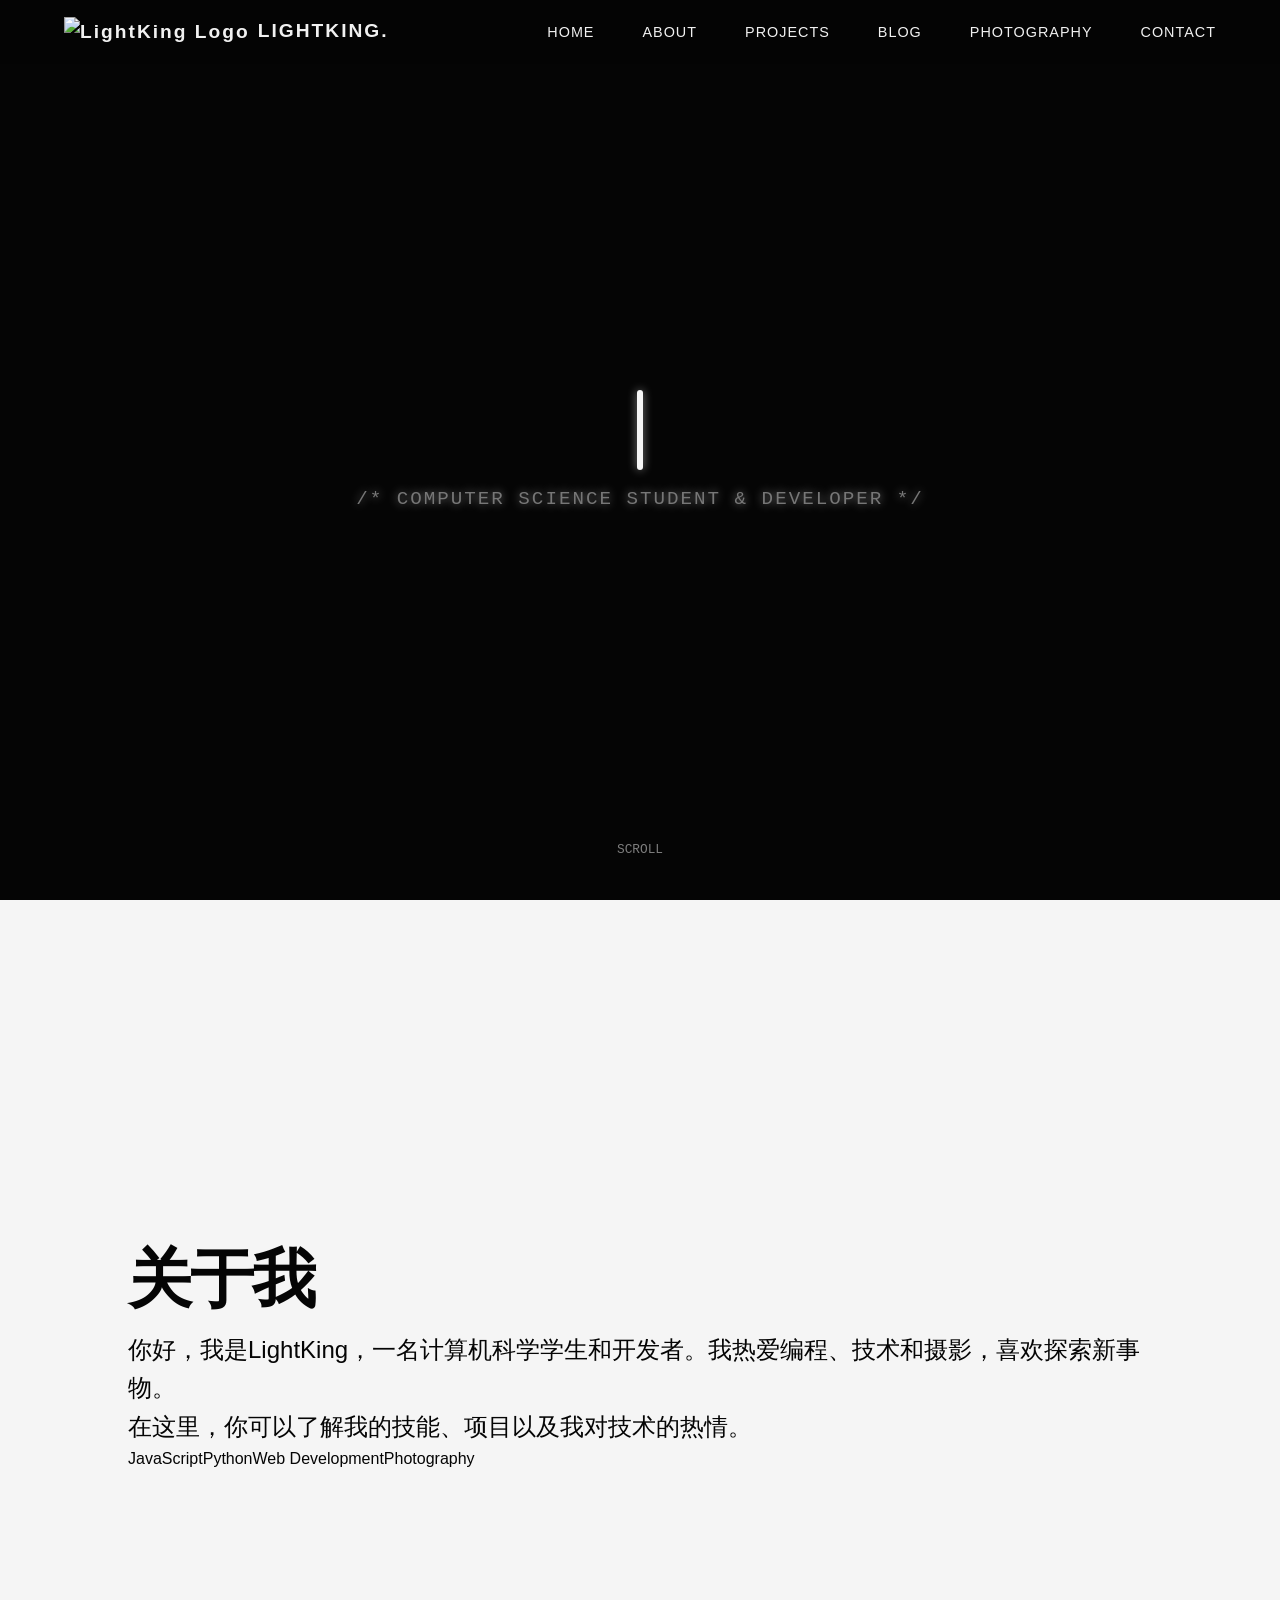
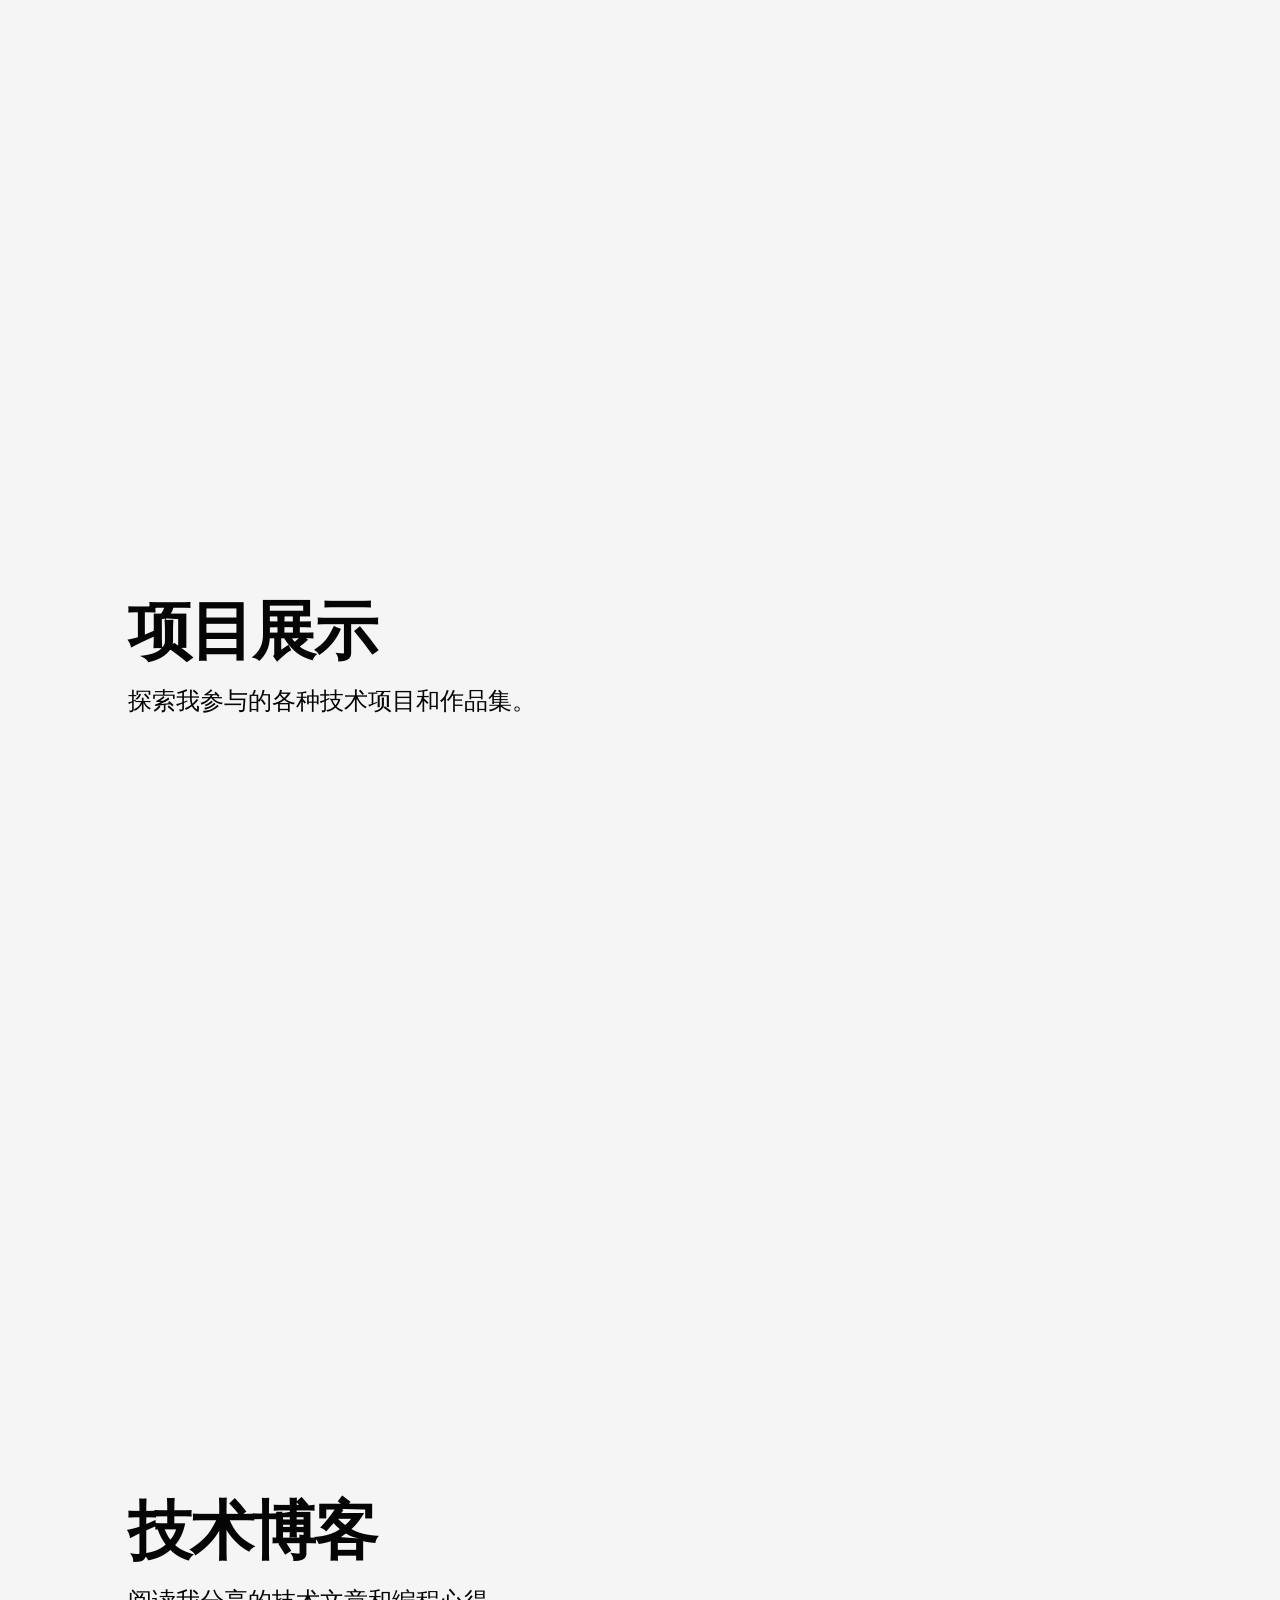
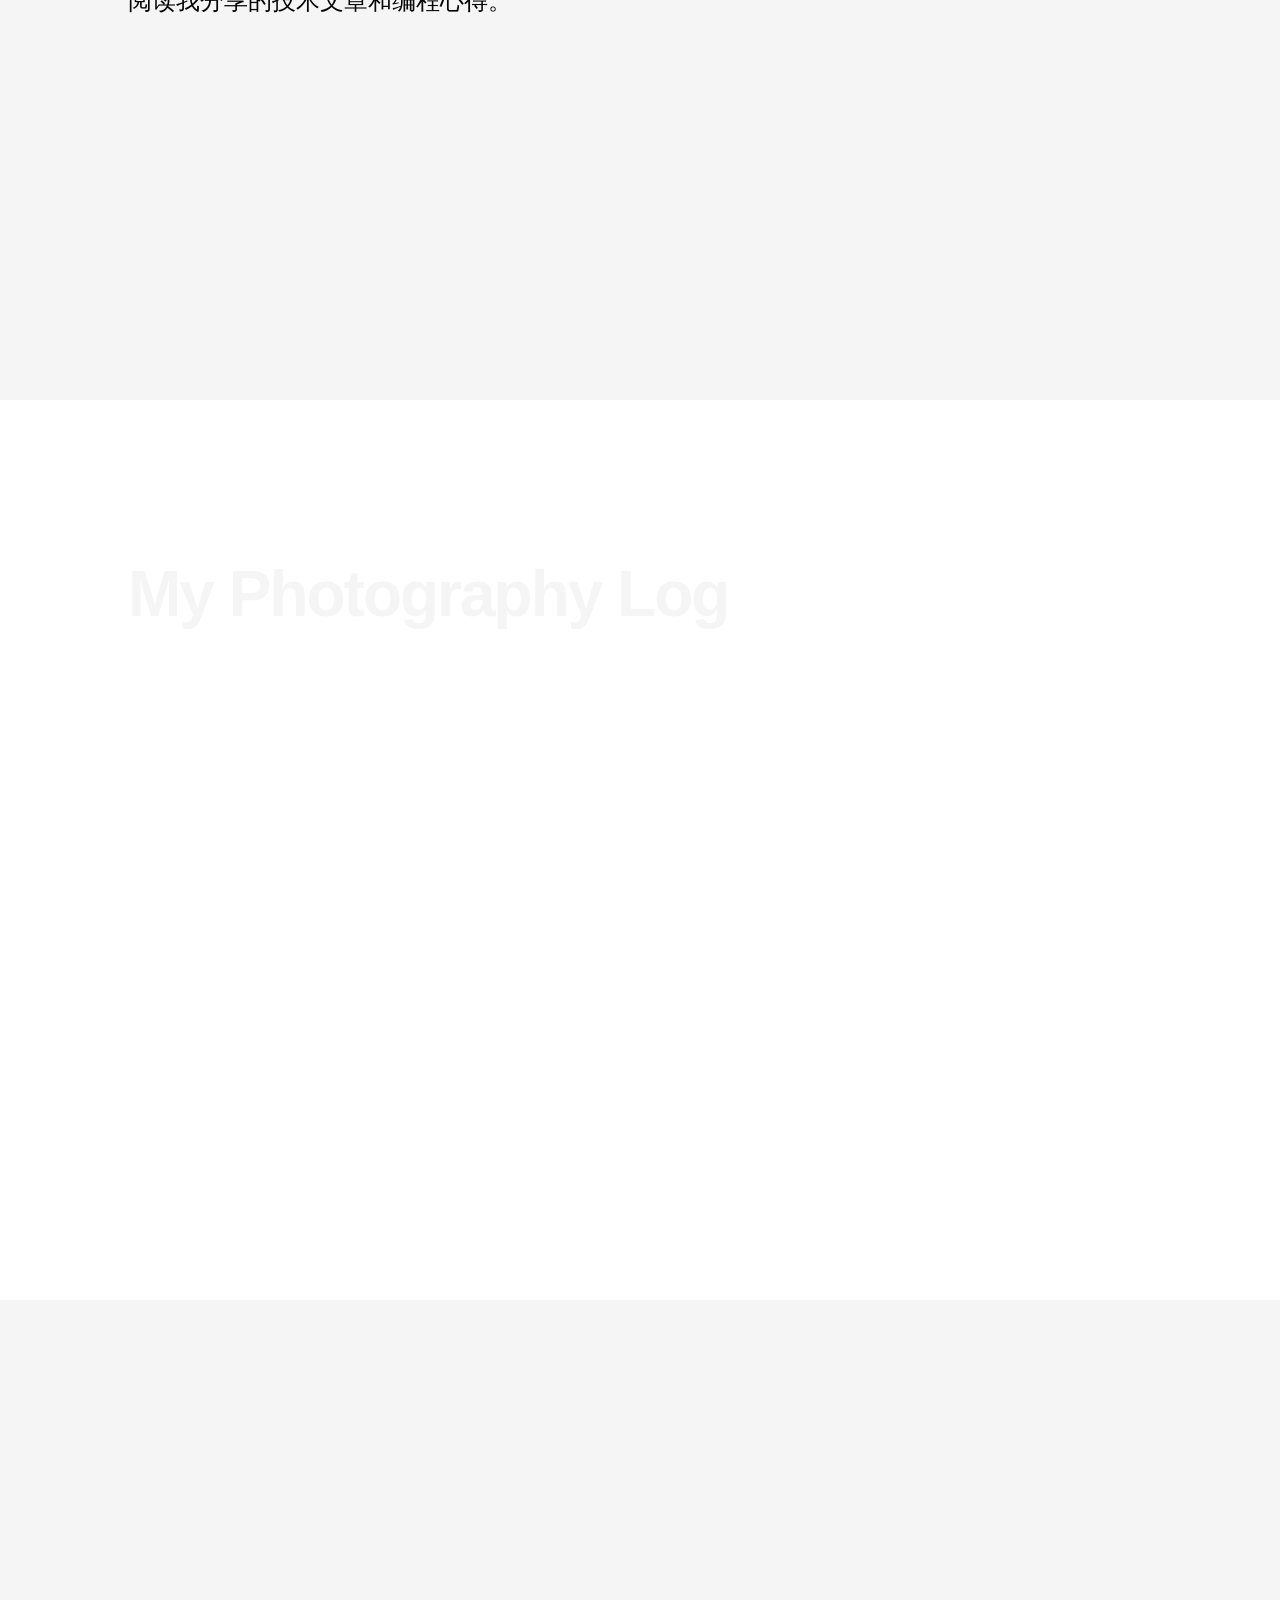
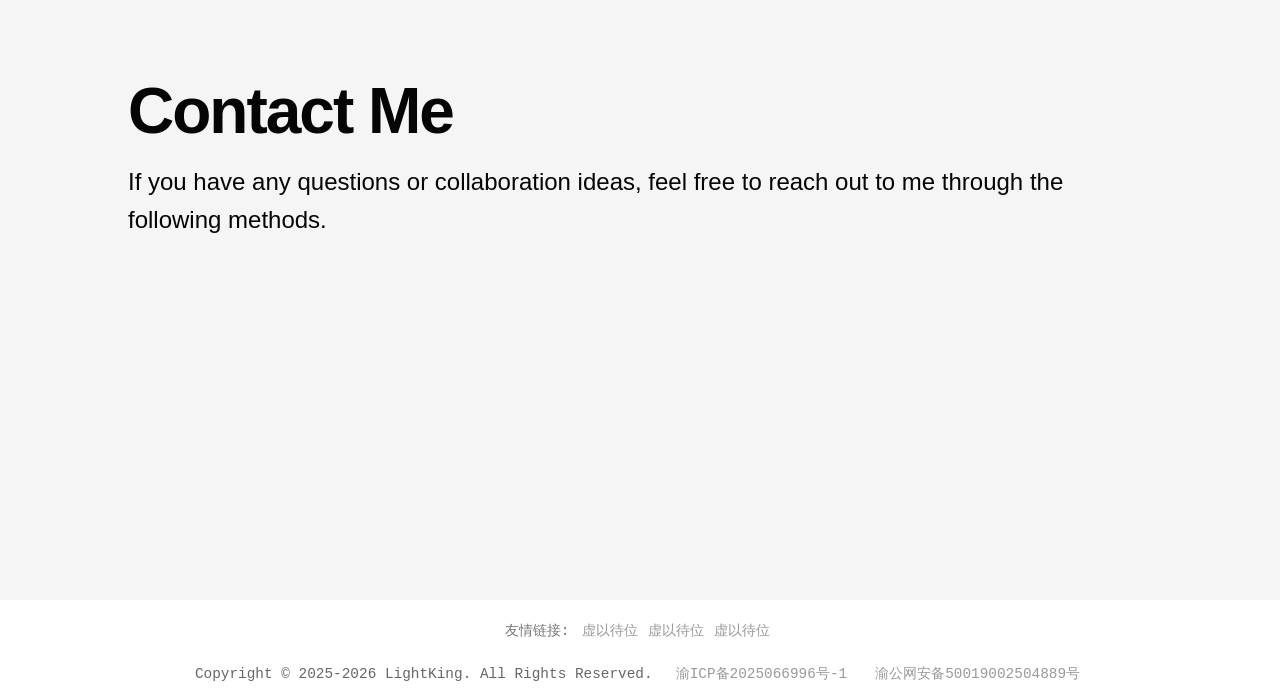
==== commit 12f3b8bf: "fix: restore original markup and interactive tools" ====
--- a/pages/www.lightking.me/index.html
+++ b/pages/www.lightking.me/index.html
@@ -1,69 +1,15 @@
 <!doctype html>
-<html lang="zh-CN">
-  <head>
-    <meta charset="UTF-8" />
-    <meta name="viewport" content="width=device-width, initial-scale=1.0" />
-    <meta name="description" content="LightKing的小宇宙 - 探索我的作品、技术项目和个人成长历程" />
-    <meta name="keywords" content="个人网站, 作品集, 技术博客, 技能展示" />
-    <meta name="author" content="LightKing" />
-    <link rel="icon" type="image/png" href="images/favicon/favicon-2kx2k.png" />
-    <link rel="icon" type="image/svg+xml" href="images/favicon/favicon.svg" />
-    <link rel="shortcut icon" href="images/favicon/favicon.ico" />
-    <link rel="apple-touch-icon" sizes="2000x2000" href="images/favicon/LightKing-App.png" />
-    <meta name="apple-mobile-web-app-title" content="LightKing" />
-    <link rel="manifest" href="images/favicon/site.webmanifest" />
-    <link rel="stylesheet" type="text/css" href="css/main.css" />
-    <link rel="stylesheet" type="text/css" href="css/star.css" />
-    <link rel="stylesheet" type="text/css" href="css/type.css" />
-    <link rel="stylesheet" type="text/css" href="css/gallery.css" />
-    <link rel="stylesheet" type="text/css" href="css/footer.css" />
-    <title>LightKing的小宇宙</title>
-  </head>
-  <body>
-    <div class="stars" id="stars-container"></div>
-    <nav id="navbar">
-      <div class="logo" data-hover><img src="images/favicon/favicon.svg" alt="LightKing Logo" />LIGHTKING.</div>
-      <div class="nav-links" id="nav-links">
-        <a href="#Home" data-hover>Home</a><a href="#about" data-hover>About</a>
-        <a href="#projects" data-hover>Projects</a><a href="#blog" data-hover>Blog</a>
-        <a href="#gallery" data-hover>Photography</a><a href="#contact" data-hover>Contact</a>
-      </div>
-      <button class="menu-toggle" aria-expanded="false" aria-controls="nav-links">
-        <span class="hamburger-line"></span><span class="hamburger-line"></span><span class="hamburger-line"></span>
-      </button>
-    </nav>
-    <section id="Home" class="type-body">
-      <div class="typing-text-wrap"><div class="typing-line">
-        <h1 class="typing-text-container" id="text-container"><span class="typing-text" id="welcome-text"></span></h1>
-        <span class="cursor" id="cursor"></span>
-      </div><p class="subtitle" id="subtitle">/* Computer Science Student &amp; Developer */</p></div>
-      <div class="scroll-indicator">SCROLL</div>
-    </section>
-    <section class="body-section" id="about">
-      <h2>关于我</h2><p>你好，我是LightKing，一名计算机科学学生和开发者。我热爱编程、技术和摄影，喜欢探索新事物。</p>
-      <p>在这里，你可以了解我的技能、项目以及我对技术的热情。</p>
-      <div class="skills"><span class="skill">JavaScript</span><span class="skill">Python</span><span class="skill">Web Development</span><span class="skill">Photography</span></div>
-    </section>
-    <section class="body-section" id="projects"><h2>项目展示</h2><p>探索我参与的各种技术项目和作品集。</p></section>
-    <section class="body-section" id="blog"><h2>技术博客</h2><p>阅读我分享的技术文章和编程心得。</p></section>
-    <section id="gallery"><h2>My Photography Log</h2><div class="gallery-wrapper">
-      <div class="gallery-row gallery-track-1">
-        <div class="gallery-item"><img src="images/photo/photo1.JPG" alt="Photo 1" loading="lazy" /></div><div class="gallery-item"><img src="images/photo/photo2.JPG" alt="Photo 2" loading="lazy" /></div><div class="gallery-item"><img src="images/photo/photo3.JPG" alt="Photo 3" loading="lazy" /></div><div class="gallery-item"><img src="images/photo/photo4.JPG" alt="Photo 4" loading="lazy" /></div><div class="gallery-item"><img src="images/photo/photo5.JPG" alt="Photo 5" loading="lazy" /></div>
-        <div class="gallery-item"><img src="images/photo/photo1.JPG" alt="" loading="lazy" /></div><div class="gallery-item"><img src="images/photo/photo2.JPG" alt="" loading="lazy" /></div><div class="gallery-item"><img src="images/photo/photo3.JPG" alt="" loading="lazy" /></div><div class="gallery-item"><img src="images/photo/photo4.JPG" alt="" loading="lazy" /></div><div class="gallery-item"><img src="images/photo/photo5.JPG" alt="" loading="lazy" /></div>
-      </div>
-      <div class="gallery-row gallery-track-2">
-        <div class="gallery-item"><img src="images/photo/photo6.JPG" alt="Photo 6" loading="lazy" /></div><div class="gallery-item"><img src="images/photo/photo7.JPG" alt="Photo 7" loading="lazy" /></div><div class="gallery-item"><img src="images/photo/photo8.JPG" alt="Photo 8" loading="lazy" /></div><div class="gallery-item"><img src="images/photo/photo9.JPG" alt="Photo 9" loading="lazy" /></div><div class="gallery-item"><img src="images/photo/photo10.JPG" alt="Photo 10" loading="lazy" /></div>
-        <div class="gallery-item"><img src="images/photo/photo6.JPG" alt="" loading="lazy" /></div><div class="gallery-item"><img src="images/photo/photo7.JPG" alt="" loading="lazy" /></div><div class="gallery-item"><img src="images/photo/photo8.JPG" alt="" loading="lazy" /></div><div class="gallery-item"><img src="images/photo/photo9.JPG" alt="" loading="lazy" /></div><div class="gallery-item"><img src="images/photo/photo10.JPG" alt="" loading="lazy" /></div>
-      </div>
-    </div></section>
-    <section class="body-section" id="contact"><h2>Contact Me</h2><p>If you have any questions or collaboration ideas, feel free to reach out to me through the following methods.</p></section>
-    <footer>
-      <div class="footer-links-group"><span class="footer-label">友情链接:</span><a href="#" target="_blank">虚以待位</a><a href="#" target="_blank">虚以待位</a><a href="#" target="_blank">虚以待位</a></div>
-      <div class="legal-info"><span>Copyright ©️ 2025-2026 LightKing. All Rights Reserved.</span>
-        <a href="https://beian.miit.gov.cn/" target="_blank" rel="noopener noreferrer"><img src="images/icon/ICP.png" alt="" />渝ICP备2025066996号-1</a>
-        <a href="http://www.beian.gov.cn/portal/registerSystemInfo?recordcode=50019002504889" target="_blank" rel="noopener noreferrer"><img src="images/icon/MPS.png" alt="" />渝公网安备50019002504889号</a>
-      </div>
-    </footer>
-    <script src="js/nav.js"></script><script src="js/star.js"></script><script src="js/type.js"></script><script src="js/gallery.js"></script>
-  </body>
-</html>
+<html lang="zh-CN"><head><meta charset="UTF-8" /><meta name="viewport" content="width=device-width, initial-scale=1.0" /><meta name="description" content="LightKing的小宇宙 - 探索我的作品、技术项目和个人成长历程" /><meta name="keywords" content="个人网站, 作品集, 技术博客, 技能展示" /><meta name="author" content="LightKing" />
+<script src="https://cdn.jsdelivr.net/npm/gsap@3.12.5/dist/gsap.min.js"></script><script src="https://cdn.jsdelivr.net/npm/gsap@3.12.5/dist/TextPlugin.min.js"></script>
+<link rel="icon" type="image/png" href="images/favicon/favicon-2kx2k.png" /><link rel="icon" type="image/svg+xml" href="images/favicon/favicon.svg" /><link rel="shortcut icon" href="images/favicon/favicon.ico" /><link rel="apple-touch-icon" sizes="2000x2000" href="images/favicon/LightKing-App.png" /><meta name="apple-mobile-web-app-title" content="LightKing" /><link rel="manifest" href="images/favicon/site.webmanifest" />
+<link rel="stylesheet" href="css/main.css" /><link rel="stylesheet" href="css/star.css" /><link rel="stylesheet" href="css/type.css" /><link rel="stylesheet" href="css/gallery.css" /><link rel="stylesheet" href="css/footer.css" /><title>LightKing的小宇宙</title></head>
+<body><div class="stars" id="stars-container"></div><nav id="navbar"><div class="logo" data-hover><img src="images/favicon/favicon.svg" alt="LightKing Logo" />LIGHTKING.</div><div class="nav-links" id="nav-links"><a href="#Home" data-hover>Home</a><a href="#about" data-hover>About</a><a href="#projects" data-hover>Projects</a><a href="#blog" data-hover>Blog</a><a href="#gallery" data-hover>Photography</a><a href="#contact" data-hover>Contact</a></div><button class="menu-toggle" aria-expanded="false" aria-controls="nav-links"><span class="hamburger-line"></span><span class="hamburger-line"></span><span class="hamburger-line"></span></button></nav>
+<section id="Home" class="type-body"><div class="typing-text-wrap"><div class="typing-line"><h1 class="typing-text-container" id="text-container"><span class="typing-text" id="welcome-text"></span></h1><span class="cursor" id="cursor"></span></div><p class="subtitle" id="subtitle">/* Computer Science Student & Developer */</p></div><div class="scroll-indicator">SCROLL</div></section>
+<section class="body-section" id="about"><h2>关于我</h2><p>你好，我是LightKing，一名计算机科学学生和开发者。我热爱编程、技术和摄影，喜欢探索新事物。</p><p>在这里，你可以了解我的技能、项目以及我对技术的热情。</p><div class="skills"><span class="skill">JavaScript</span><span class="skill">Python</span><span class="skill">Web Development</span><span class="skill">Photography</span></div></section>
+<section class="body-section" id="projects"><h2>项目展示</h2><p>探索我参与的各种技术项目和作品集。</p></section><section class="body-section" id="blog"><h2>技术博客</h2><p>阅读我分享的技术文章和编程心得。</p></section>
+<section id="gallery"><h2>My Photography Log</h2><div class="gallery-wrapper"><div class="gallery-row gallery-track-1">
+<div class="gallery-item"><img src="images/photo/photo1.JPG" alt="Photo 1" /></div><div class="gallery-item"><img src="images/photo/photo2.JPG" alt="Photo 2" /></div><div class="gallery-item"><img src="images/photo/photo3.JPG" alt="Photo 3" /></div><div class="gallery-item"><img src="images/photo/photo4.JPG" alt="Photo 4" /></div><div class="gallery-item"><img src="images/photo/photo5.JPG" alt="Photo 5" /></div><div class="gallery-item"><img src="images/photo/photo1.JPG" alt="Photo 1" /></div><div class="gallery-item"><img src="images/photo/photo2.JPG" alt="Photo 2" /></div><div class="gallery-item"><img src="images/photo/photo3.JPG" alt="Photo 3" /></div><div class="gallery-item"><img src="images/photo/photo4.JPG" alt="Photo 4" /></div><div class="gallery-item"><img src="images/photo/photo5.JPG" alt="Photo 5" /></div></div>
+<div class="gallery-row gallery-track-2"><div class="gallery-item"><img src="images/photo/photo6.JPG" alt="Photo 6" /></div><div class="gallery-item"><img src="images/photo/photo7.JPG" alt="Photo 7" /></div><div class="gallery-item"><img src="images/photo/photo8.JPG" alt="Photo 8" /></div><div class="gallery-item"><img src="images/photo/photo9.JPG" alt="Photo 9" /></div><div class="gallery-item"><img src="images/photo/photo10.JPG" alt="Photo 10" /></div><div class="gallery-item"><img src="images/photo/photo6.JPG" alt="Photo 6" /></div><div class="gallery-item"><img src="images/photo/photo7.JPG" alt="Photo 7" /></div><div class="gallery-item"><img src="images/photo/photo8.JPG" alt="Photo 8" /></div><div class="gallery-item"><img src="images/photo/photo9.JPG" alt="Photo 9" /></div><div class="gallery-item"><img src="images/photo/photo10.JPG" alt="Photo 10" /></div></div></div></section>
+<section class="body-section" id="contact"><h2>Contact Me</h2><p>If you have any questions or collaboration ideas, feel free to reach out to me through the following methods.</p></section>
+<footer><div class="footer-links-group"><span class="footer-label">友情链接:</span><a href="#" target="_blank">虚以待位</a><a href="#" target="_blank">虚以待位</a><a href="#" target="_blank">虚以待位</a></div><div class="legal-info"><span>Copyright ©️ 2025-2026 LightKing. All Rights Reserved.</span><a href="https://beian.miit.gov.cn/" target="_blank"><img src="images/icon/ICP.png" />渝ICP备2025066996号-1</a><a href="http://www.beian.gov.cn/portal/registerSystemInfo?recordcode=50019002504889" target="_blank"><img src="images/icon/MPS.png" />渝公网安备50019002504889号</a></div></footer>
+<script src="js/nav.js"></script><script src="js/star.js"></script><script src="js/type.js"></script><script src="js/gallery.js"></script></body></html>
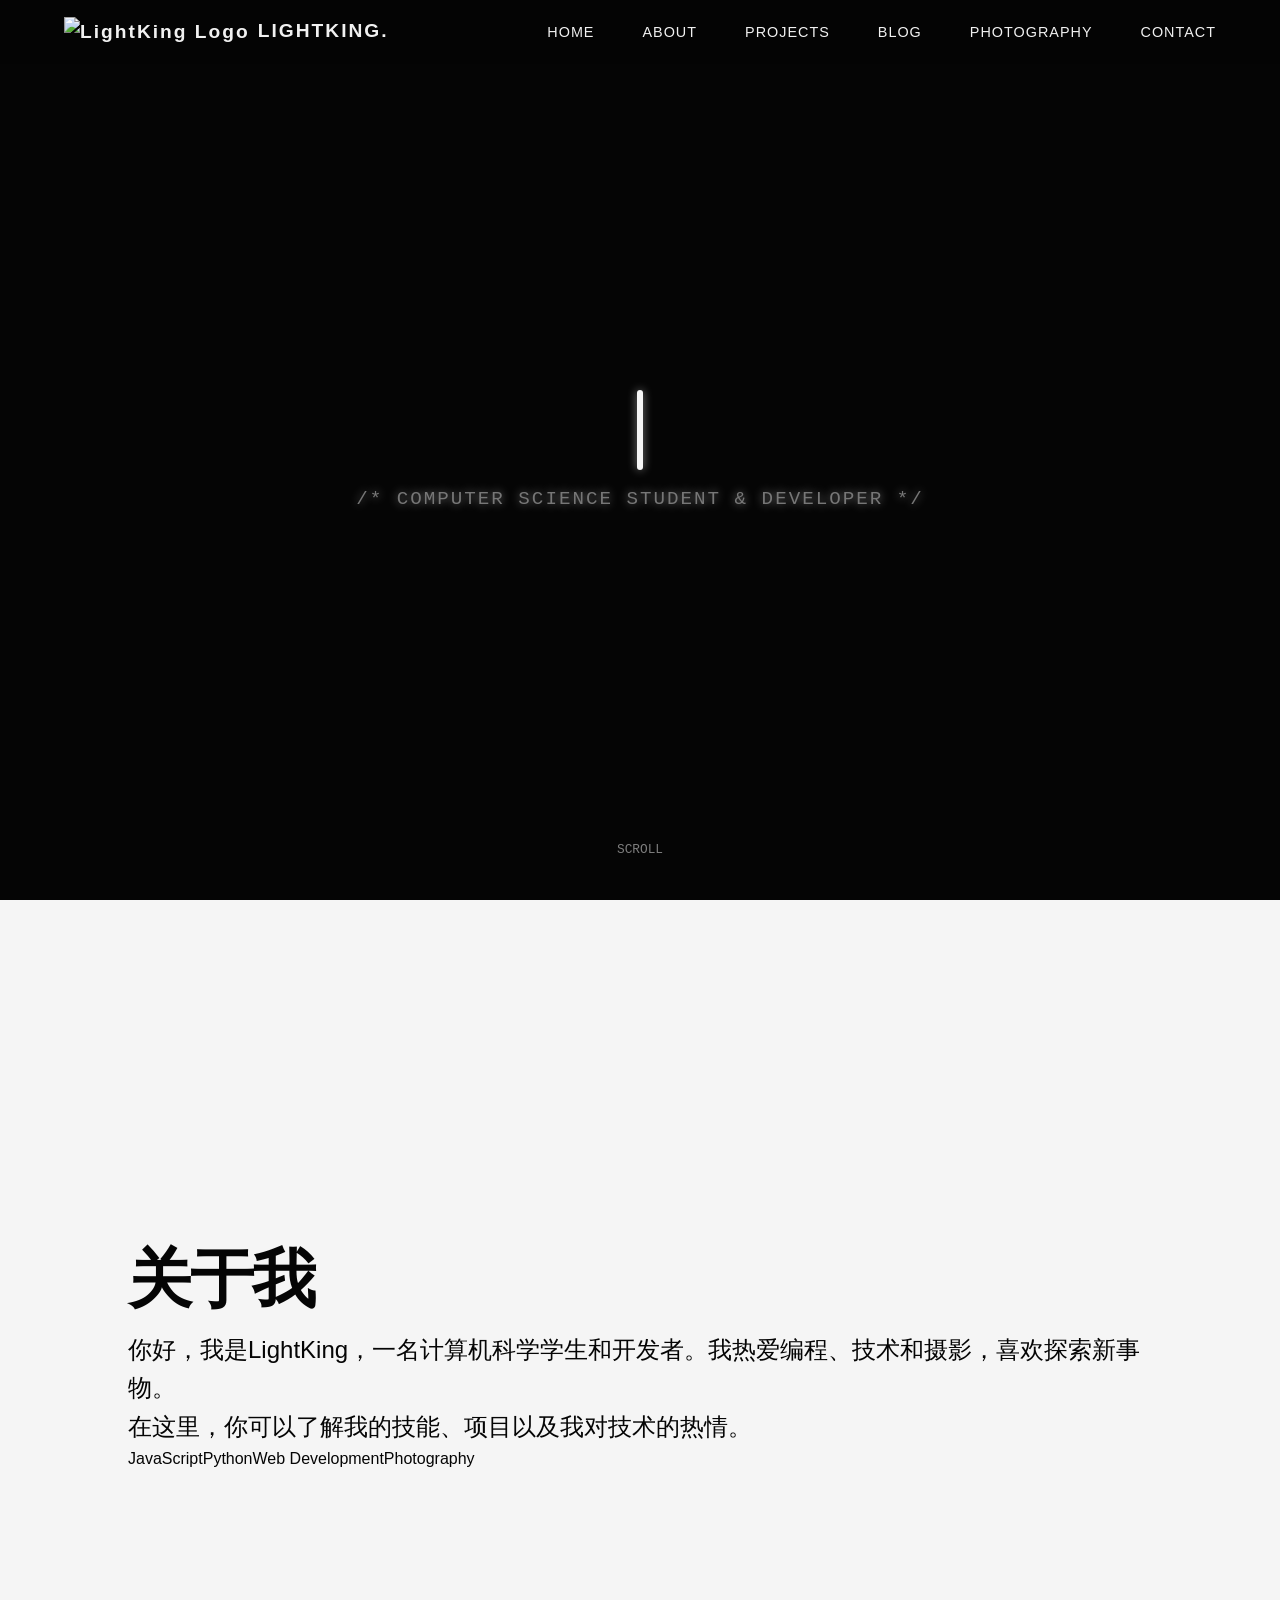
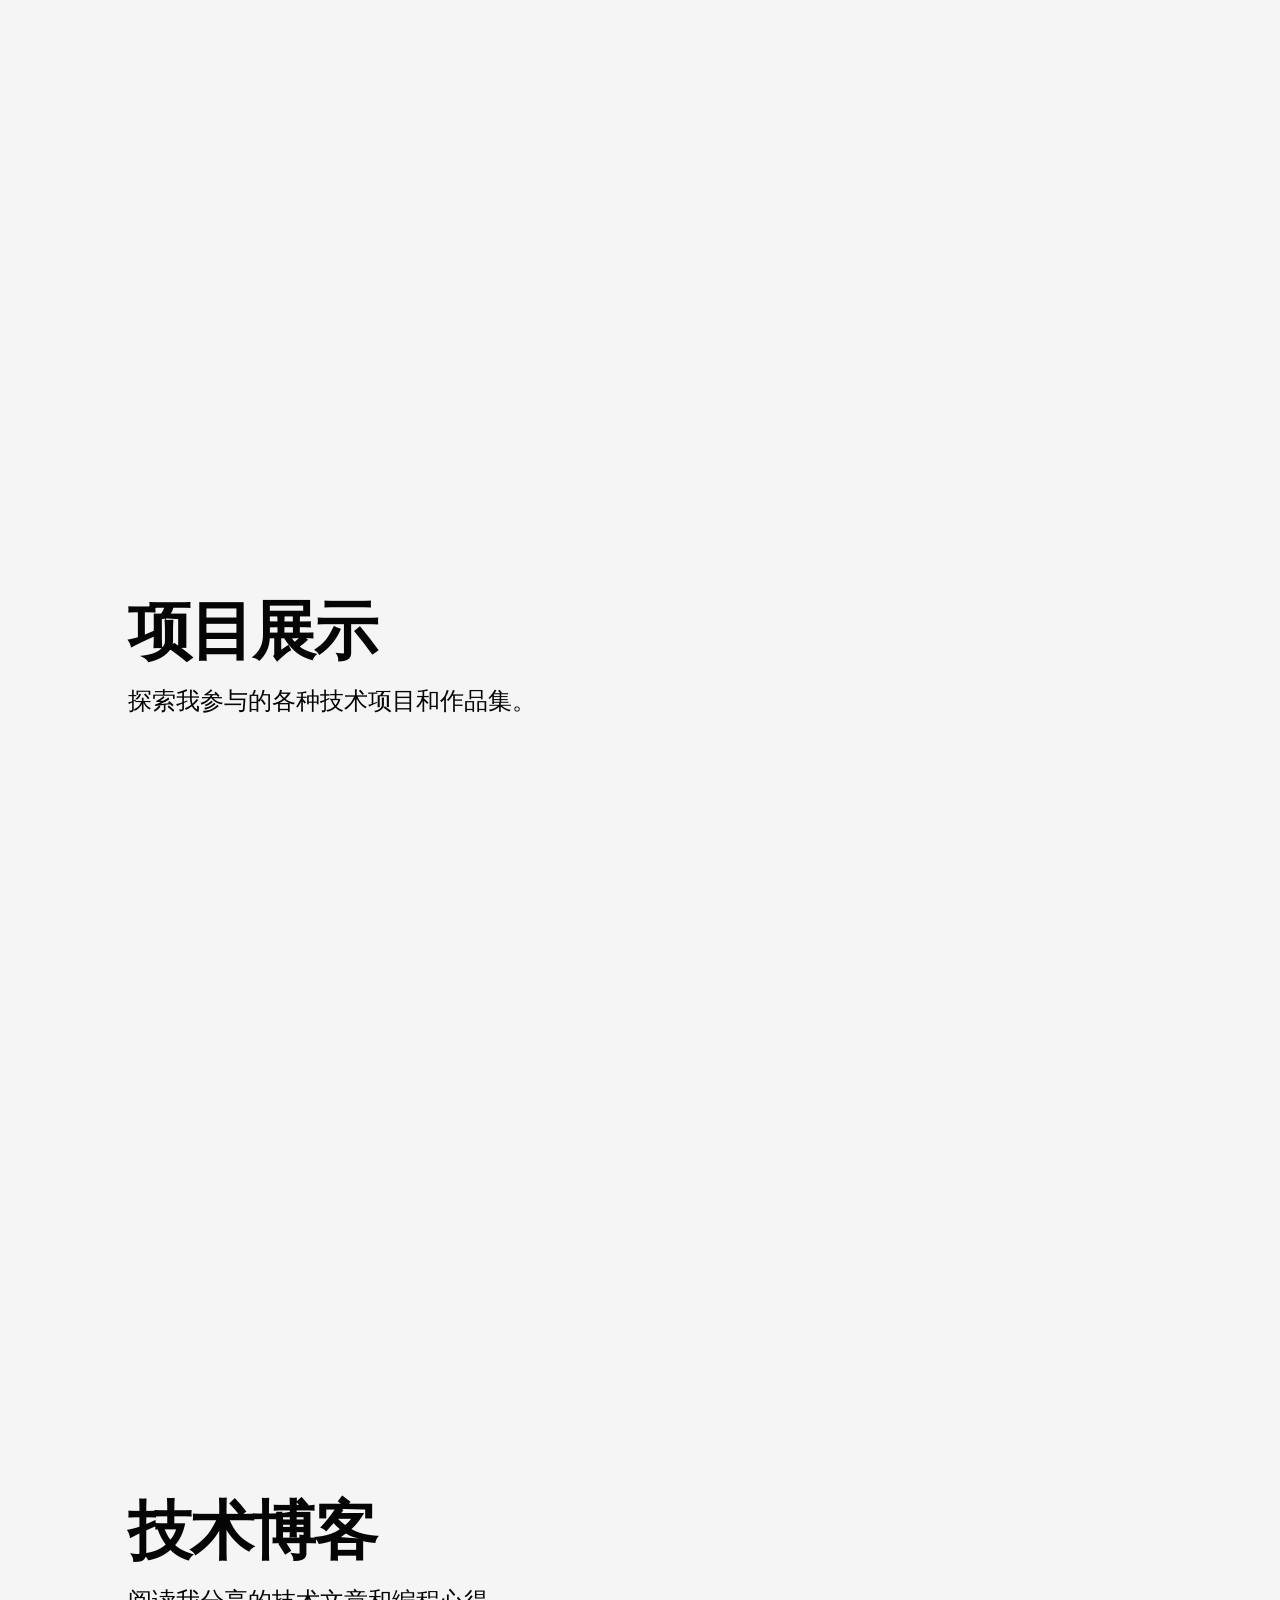
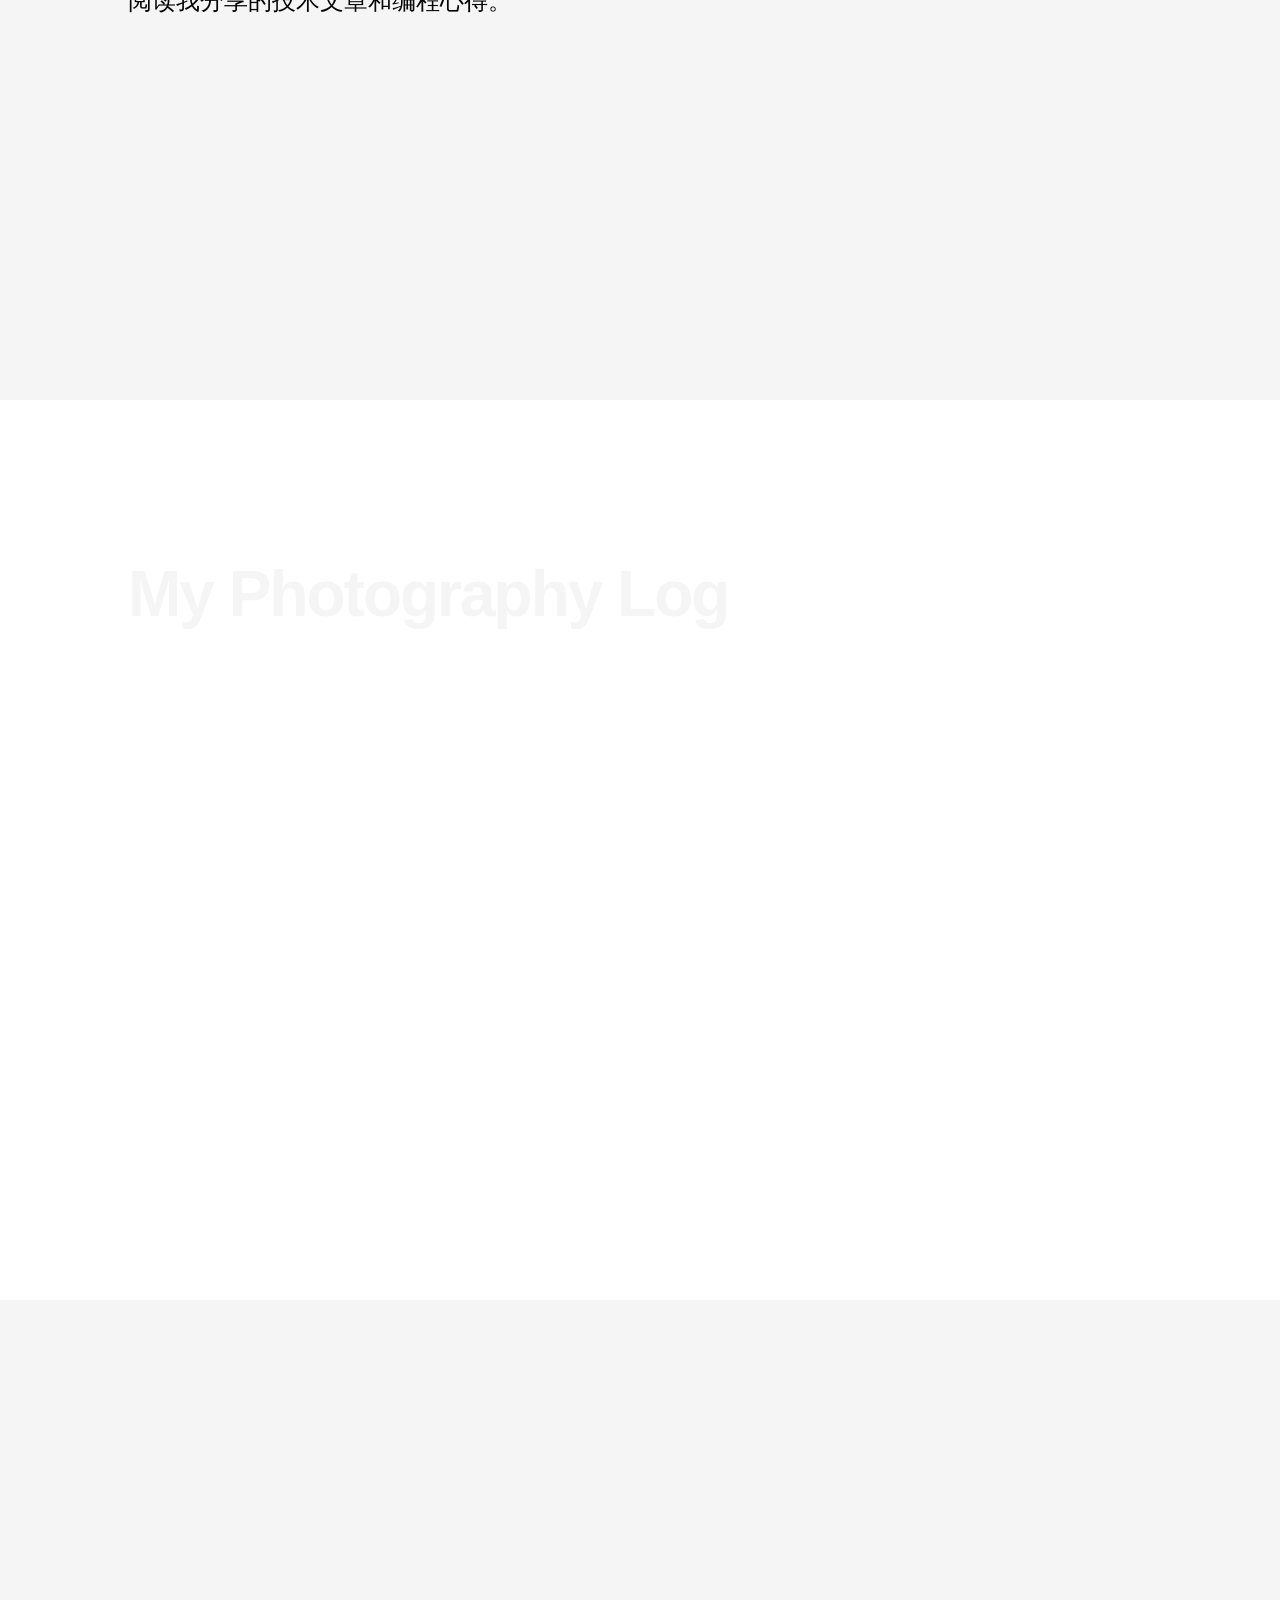
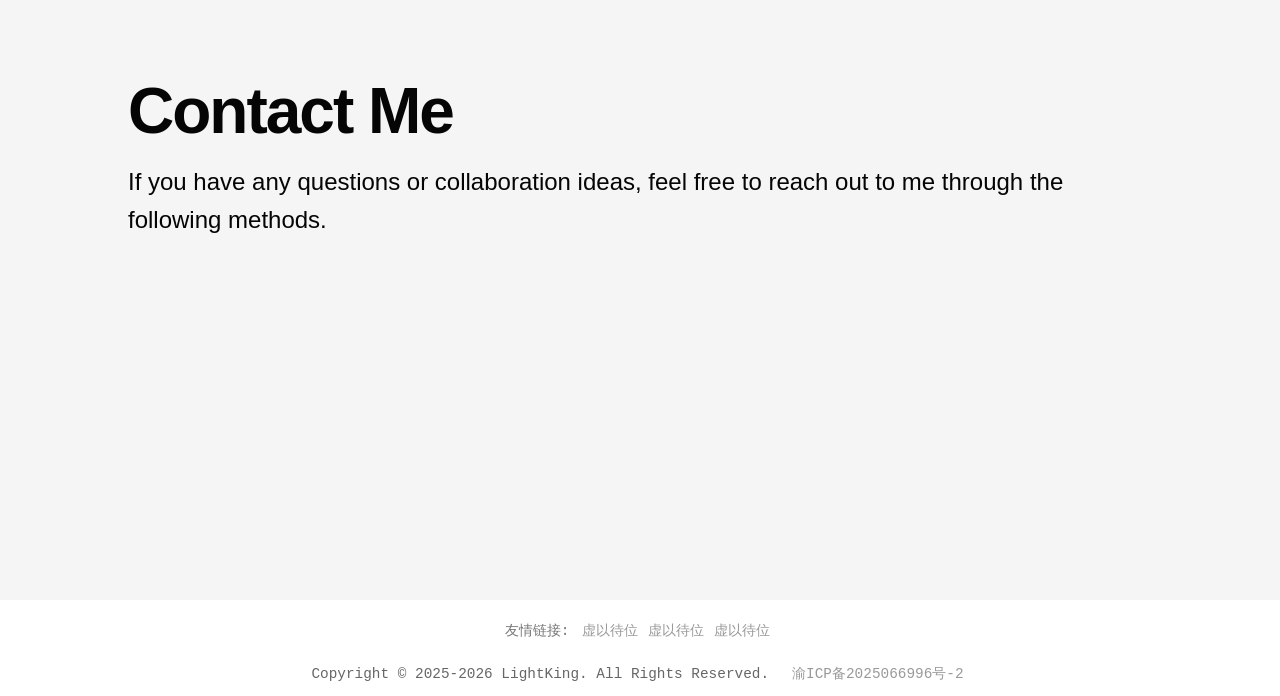
==== commit c5ce4707: "fix: update ICP number and remove pending police registration" ====
--- a/pages/www.lightking.me/index.html
+++ b/pages/www.lightking.me/index.html
@@ -11,5 +11,5 @@
 <div class="gallery-item"><img src="images/photo/photo1.JPG" alt="Photo 1" /></div><div class="gallery-item"><img src="images/photo/photo2.JPG" alt="Photo 2" /></div><div class="gallery-item"><img src="images/photo/photo3.JPG" alt="Photo 3" /></div><div class="gallery-item"><img src="images/photo/photo4.JPG" alt="Photo 4" /></div><div class="gallery-item"><img src="images/photo/photo5.JPG" alt="Photo 5" /></div><div class="gallery-item"><img src="images/photo/photo1.JPG" alt="Photo 1" /></div><div class="gallery-item"><img src="images/photo/photo2.JPG" alt="Photo 2" /></div><div class="gallery-item"><img src="images/photo/photo3.JPG" alt="Photo 3" /></div><div class="gallery-item"><img src="images/photo/photo4.JPG" alt="Photo 4" /></div><div class="gallery-item"><img src="images/photo/photo5.JPG" alt="Photo 5" /></div></div>
 <div class="gallery-row gallery-track-2"><div class="gallery-item"><img src="images/photo/photo6.JPG" alt="Photo 6" /></div><div class="gallery-item"><img src="images/photo/photo7.JPG" alt="Photo 7" /></div><div class="gallery-item"><img src="images/photo/photo8.JPG" alt="Photo 8" /></div><div class="gallery-item"><img src="images/photo/photo9.JPG" alt="Photo 9" /></div><div class="gallery-item"><img src="images/photo/photo10.JPG" alt="Photo 10" /></div><div class="gallery-item"><img src="images/photo/photo6.JPG" alt="Photo 6" /></div><div class="gallery-item"><img src="images/photo/photo7.JPG" alt="Photo 7" /></div><div class="gallery-item"><img src="images/photo/photo8.JPG" alt="Photo 8" /></div><div class="gallery-item"><img src="images/photo/photo9.JPG" alt="Photo 9" /></div><div class="gallery-item"><img src="images/photo/photo10.JPG" alt="Photo 10" /></div></div></div></section>
 <section class="body-section" id="contact"><h2>Contact Me</h2><p>If you have any questions or collaboration ideas, feel free to reach out to me through the following methods.</p></section>
-<footer><div class="footer-links-group"><span class="footer-label">友情链接:</span><a href="#" target="_blank">虚以待位</a><a href="#" target="_blank">虚以待位</a><a href="#" target="_blank">虚以待位</a></div><div class="legal-info"><span>Copyright ©️ 2025-2026 LightKing. All Rights Reserved.</span><a href="https://beian.miit.gov.cn/" target="_blank"><img src="images/icon/ICP.png" />渝ICP备2025066996号-1</a><a href="http://www.beian.gov.cn/portal/registerSystemInfo?recordcode=50019002504889" target="_blank"><img src="images/icon/MPS.png" />渝公网安备50019002504889号</a></div></footer>
+<footer><div class="footer-links-group"><span class="footer-label">友情链接:</span><a href="#" target="_blank">虚以待位</a><a href="#" target="_blank">虚以待位</a><a href="#" target="_blank">虚以待位</a></div><div class="legal-info"><span>Copyright ©️ 2025-2026 LightKing. All Rights Reserved.</span><a href="https://beian.miit.gov.cn/" target="_blank"><img src="images/icon/ICP.png" />渝ICP备2025066996号-2</a></div></footer>
 <script src="js/nav.js"></script><script src="js/star.js"></script><script src="js/type.js"></script><script src="js/gallery.js"></script></body></html>
